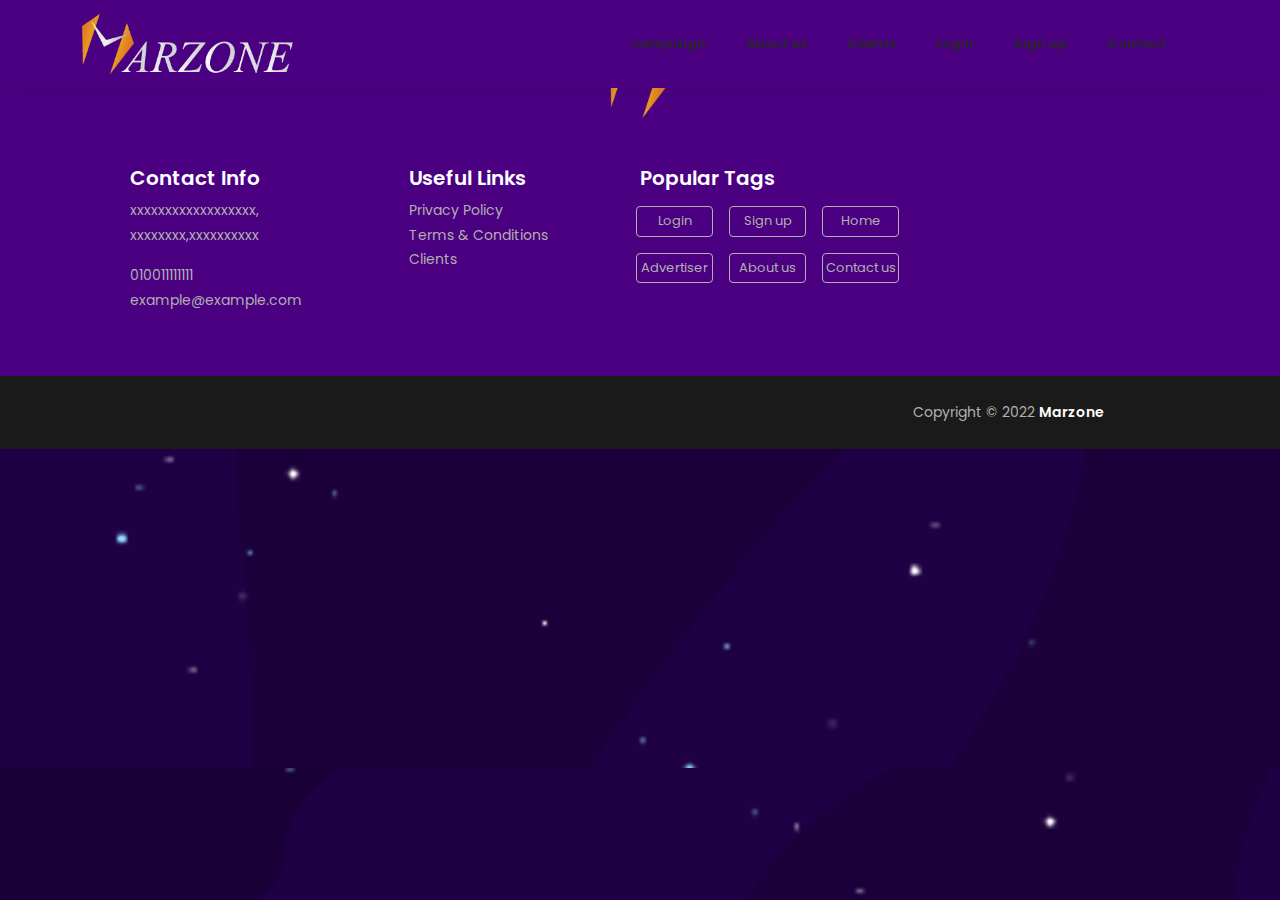
==== Marzone/index.html @ b50b6da3 "Mar" ====
<!DOCTYPE html>
<html lang="en">
<head>
    <link rel="stylesheet" href="css/bootstrap.min.css">
    <link rel="stylesheet" href="css/all.min.css">
    <link rel="stylesheet" href="css/bootstrap-icons.css">
    <link rel="stylesheet" href="css/linea-basic/styles.css">
    <link rel="preconnect" href="https://fonts.googleapis.com">
    <link rel="preconnect" href="https://fonts.gstatic.com" crossorigin>
    <link href="https://fonts.googleapis.com/css?family=Poppins:300,400,500,600,600italic,700,700italic"
        rel="stylesheet" type="text/css">
    <link href="https://fonts.googleapis.com/css?family=Open+Sans:300,400,500,600,600italic,700,700italic"
        rel="stylesheet" type="text/css">
    <link rel="stylesheet" href="css/styles.css">
</head>

<body data-bs-spy="scroll" data-bs-target="#navbarNav" data-bs-offset="180">
    <!-- Header -->
    <header id="home">
        <!-- Navbar -->
<body data-bs-spy="scroll" data-bs-target="#navbarNav" data-bs-offset="180">
    <!-- Header -->
    <header id="home">
        <!-- Navbar -->
        <nav class="navbar navbar-expand-md navbar-dark position-fixed w-100 py-3 ">
            <div class="container">
                <a class="navbar-brand" href="#">
                    <img src="images/Logo/Asset 3.png" height="60px" width="auto"> </a> 
                </a>
                <button class="navbar-toggler" type="button" data-bs-toggle="collapse" data-bs-target="#navbarNav"
                    aria-controls="navbarNav" aria-expanded="false" aria-label="Toggle navigation">
                    <span class="navbar-toggler-icon"></span>
                </button>
                <div class="collapse navbar-collapse justify-content-end" id="navbarNav">
                    <ul class="navbar-nav">
                        <li class="nav-item pe-md-2 pe-xl-4">
                            <a class="nav-link text-white" href="#Campaign">campaign</a>
                        </li>
                        <li class="nav-item pe-md-2 pe-xl-4">
                            <a class="nav-link text-white" href="#about_us">About us</a>
                        </li>
                        <li class="nav-item pe-md-2 pe-xl-4">
                            <a class="nav-link text-white" href="#Clients">Clients</a>
                        </li>                     
                   		 <li class="nav-item pe-md-2 pe-xl-4">
                            <a class="nav-link text-white" href="#Login">Login</a>
                        </li>
                        <li class="nav-item pe-md-2 pe-xl-4">
                            <a class="nav-link text-white" href="#Signup">Sign up</a>
                        </li>
                        <li class="nav-item pe-md-2 pe-xl-4">
                            <a class="nav-link text-white" href="#contact">Contact</a>
                        </li>
                        <!--<li class="nav-item pe-md-2 pe-xl-4 nav-icon-con d-none d-lg-flex">
                            <a class="nav-link text-white" href="#"><i class="fab fa-twitter nav-icon"></i></a>
                        </li>
                        <li class="nav-item pe-md-2 pe-xl-4 nav-icon-con d-none d-lg-flex">
                            <a class="nav-link text-white" href="#"><i class="fab fa-facebook-f nav-icon"></i></a>
                        </li>
                        <li class="nav-item pe-md-2 pe-xl-4 nav-icon-con d-none d-lg-flex">
                            <a class="nav-link text-white" href="#"><i class="fab fa-instagram nav-icon"></i></a>
                        </li>-->
                    </ul>
                </div>
            </div>
        </nav>

		<script src= "main.js"></script>

</body>

<footer class="footer">

	<div class="container footer__container"> 
	
	

	
<!-- Footer -->
    <footer class="pt-5">
        <div class="container">
            <img src="images/Logo/Asset 4.png" height ="70px"
            width = "60px" class="d-block m-auto">
            <div class="row mt-5">
                <div class="col-md-6 col-lg-3 px-5">
                    <h4 class="footer-title text-white">Contact Info</h4>
                    <p class="info">xxxxxxxxxxxxxxxxxx,<br>xxxxxxxx,xxxxxxxxxx</p>
                    <p class="info">010011111111 example@example.com</p>
                </div>
                <div class="col-md-6 col-lg-3 px-5">
                    <h4 class="footer-title text-white">Useful Links</h4>
                    <ul class="list-unstyled">
                       
                        <li class="info link">Privacy Policy</li>
                        <li class="info link">Terms & Conditions</li>
                       
                        <li class="info link">Clients</li>
                    </ul>
                </div>
                <div class="col-md-6 col-lg-3 px-5 px-lg-0">
                    <h4 class="footer-title text-white">Popular Tags</h4>
                    <div class="row mt-3 pe-lg-4">
                        <div class="col-4 col-md-6 col-lg-4 px-2 mb-3">
                            <div class="tag rounded">Login</div>
                        </div>
                        <div class="col-4 col-md-6 col-lg-4 px-2 mb-3">
                            <div class="tag rounded">Sign up</div>
                        </div>
                        <div class="col-4 col-md-6 col-lg-4 px-2 mb-3">
                            <div class="tag rounded">Home</div>
                        </div>
                        <div class="col-4 col-md-6 col-lg-4 px-2 mb-3">
                            <div class="tag rounded">Advertiser</div>
                        </div>
                        <div class="col-4 col-md-6 col-lg-4 px-2 mb-3">
                            <div class="tag rounded">About us</div>
                        </div>
                        <div class="col-4 col-md-6 col-lg-4 px-2 mb-3">
                            <div class="tag rounded">Contact us</div>
                        </div>
                     
                        </div>
                      
                    </div>
                </div>
            </div>
        </div>
        <div class="footer-end mt-5">
            <div class="container py-4">
                <div class="row px-5">
                    <div class="col-md-8 col-lg-9">
                        <div class="socials text-white">
                            <i class="footer-icon me-3 fab fa-twitter"></i>
                            <i class="footer-icon me-3 fab fa-facebook-f"></i>
                            <i class="footer-icon me-3 fab fa-instagram"></i>
                            <i class="footer-icon me-3 fab fa-dribbble"></i>
                            <i class="footer-icon me-3 fab fa-pinterest"></i>
                        </div>
                    </div>
                    <div class="col-md-4 col-lg-3">
                        <p class="copyrights mb-0">Copyright © 2022 <span class="Marzone">Marzone</span></p>
                    </div>
                </div>
            </div>
        </div>
    </footer>
    <script src="js/bootstrap.bundle.min.js"></script>
</body>

</html>


</html>
---- Marzone/css/linea-basic/styles.css ----
@charset "UTF-8";

@font-face {
  font-family: "linea-basic-10";
  src:url("fonts/linea-basic-10.eot");
  src:url("fonts/linea-basic-10.eot?#iefix") format("embedded-opentype"),
    url("fonts/linea-basic-10.woff") format("woff"),
    url("fonts/linea-basic-10.ttf") format("truetype"),
    url("fonts/linea-basic-10.svg#linea-basic-10") format("svg");
  font-weight: normal;
  font-style: normal;

}

[data-icon]:before {
  font-family: "linea-basic-10" !important;
  content: attr(data-icon);
  font-style: normal !important;
  font-weight: normal !important;
  font-variant: normal !important;
  text-transform: none !important;
  speak: none;
  line-height: 1;
  -webkit-font-smoothing: antialiased;
  -moz-osx-font-smoothing: grayscale;
}

[class^="icon-"]:before,
[class*=" icon-"]:before {
  font-family: "linea-basic-10" !important;
  font-style: normal !important;
  font-weight: normal !important;
  font-variant: normal !important;
  text-transform: none !important;
  speak: none;
  line-height: 1;
  -webkit-font-smoothing: antialiased;
  -moz-osx-font-smoothing: grayscale;
}

.icon-basic-accelerator:before {
  content: "a";
}
.icon-basic-alarm:before {
  content: "b";
}
.icon-basic-anchor:before {
  content: "c";
}
.icon-basic-anticlockwise:before {
  content: "d";
}
.icon-basic-archive:before {
  content: "e";
}
.icon-basic-archive-full:before {
  content: "f";
}
.icon-basic-ban:before {
  content: "g";
}
.icon-basic-battery-charge:before {
  content: "h";
}
.icon-basic-battery-empty:before {
  content: "i";
}
.icon-basic-battery-full:before {
  content: "j";
}
.icon-basic-battery-half:before {
  content: "k";
}
.icon-basic-bolt:before {
  content: "l";
}
.icon-basic-book:before {
  content: "m";
}
.icon-basic-book-pen:before {
  content: "n";
}
.icon-basic-book-pencil:before {
  content: "o";
}
.icon-basic-bookmark:before {
  content: "p";
}
.icon-basic-calculator:before {
  content: "q";
}
.icon-basic-calendar:before {
  content: "r";
}
.icon-basic-cards-diamonds:before {
  content: "s";
}
.icon-basic-cards-hearts:before {
  content: "t";
}
.icon-basic-case:before {
  content: "u";
}
.icon-basic-chronometer:before {
  content: "v";
}
.icon-basic-clessidre:before {
  content: "w";
}
.icon-basic-clock:before {
  content: "x";
}
.icon-basic-clockwise:before {
  content: "y";
}
.icon-basic-cloud:before {
  content: "z";
}
.icon-basic-clubs:before {
  content: "A";
}
.icon-basic-compass:before {
  content: "B";
}
.icon-basic-cup:before {
  content: "C";
}
.icon-basic-diamonds:before {
  content: "D";
}
.icon-basic-display:before {
  content: "E";
}
.icon-basic-download:before {
  content: "F";
}
.icon-basic-exclamation:before {
  content: "G";
}
.icon-basic-eye:before {
  content: "H";
}
.icon-basic-eye-closed:before {
  content: "I";
}
.icon-basic-female:before {
  content: "J";
}
.icon-basic-flag1:before {
  content: "K";
}
.icon-basic-flag2:before {
  content: "L";
}
.icon-basic-floppydisk:before {
  content: "M";
}
.icon-basic-folder:before {
  content: "N";
}
.icon-basic-folder-multiple:before {
  content: "O";
}
.icon-basic-gear:before {
  content: "P";
}
.icon-basic-geolocalize-01:before {
  content: "Q";
}
.icon-basic-geolocalize-05:before {
  content: "R";
}
.icon-basic-globe:before {
  content: "S";
}
.icon-basic-gunsight:before {
  content: "T";
}
.icon-basic-hammer:before {
  content: "U";
}
.icon-basic-headset:before {
  content: "V";
}
.icon-basic-heart:before {
  content: "W";
}
.icon-basic-heart-broken:before {
  content: "X";
}
.icon-basic-helm:before {
  content: "Y";
}
.icon-basic-home:before {
  content: "Z";
}
.icon-basic-info:before {
  content: "0";
}
.icon-basic-ipod:before {
  content: "1";
}
.icon-basic-joypad:before {
  content: "2";
}
.icon-basic-key:before {
  content: "3";
}
.icon-basic-keyboard:before {
  content: "4";
}
.icon-basic-laptop:before {
  content: "5";
}
.icon-basic-life-buoy:before {
  content: "6";
}
.icon-basic-lightbulb:before {
  content: "7";
}
.icon-basic-link:before {
  content: "8";
}
.icon-basic-lock:before {
  content: "9";
}
.icon-basic-lock-open:before {
  content: "!";
}
.icon-basic-magic-mouse:before {
  content: "\"";
}
.icon-basic-magnifier:before {
  content: "#";
}
.icon-basic-magnifier-minus:before {
  content: "$";
}
.icon-basic-magnifier-plus:before {
  content: "%";
}
.icon-basic-mail:before {
  content: "&";
}
.icon-basic-mail-multiple:before {
  content: "'";
}
.icon-basic-mail-open:before {
  content: "(";
}
.icon-basic-mail-open-text:before {
  content: ")";
}
.icon-basic-male:before {
  content: "*";
}
.icon-basic-map:before {
  content: "+";
}
.icon-basic-message:before {
  content: ",";
}
.icon-basic-message-multiple:before {
  content: "-";
}
.icon-basic-message-txt:before {
  content: ".";
}
.icon-basic-mixer2:before {
  content: "/";
}
.icon-basic-mouse:before {
  content: ":";
}
.icon-basic-notebook:before {
  content: ";";
}
.icon-basic-notebook-pen:before {
  content: "<";
}
.icon-basic-notebook-pencil:before {
  content: "=";
}
.icon-basic-paperplane:before {
  content: ">";
}
.icon-basic-pencil-ruler:before {
  content: "?";
}
.icon-basic-pencil-ruler-pen:before {
  content: "@";
}
.icon-basic-photo:before {
  content: "[";
}
.icon-basic-picture:before {
  content: "]";
}
.icon-basic-picture-multiple:before {
  content: "^";
}
.icon-basic-pin1:before {
  content: "_";
}
.icon-basic-pin2:before {
  content: "`";
}
.icon-basic-postcard:before {
  content: "{";
}
.icon-basic-postcard-multiple:before {
  content: "|";
}
.icon-basic-printer:before {
  content: "}";
}
.icon-basic-question:before {
  content: "~";
}
.icon-basic-rss:before {
  content: "\\";
}
.icon-basic-server:before {
  content: "\e000";
}
.icon-basic-server2:before {
  content: "\e001";
}
.icon-basic-server-cloud:before {
  content: "\e002";
}
.icon-basic-server-download:before {
  content: "\e003";
}
.icon-basic-server-upload:before {
  content: "\e004";
}
.icon-basic-settings:before {
  content: "\e005";
}
.icon-basic-share:before {
  content: "\e006";
}
.icon-basic-sheet:before {
  content: "\e007";
}
.icon-basic-sheet-multiple:before {
  content: "\e008";
}
.icon-basic-sheet-pen:before {
  content: "\e009";
}
.icon-basic-sheet-pencil:before {
  content: "\e00a";
}
.icon-basic-sheet-txt:before {
  content: "\e00b";
}
.icon-basic-signs:before {
  content: "\e00c";
}
.icon-basic-smartphone:before {
  content: "\e00d";
}
.icon-basic-spades:before {
  content: "\e00e";
}
.icon-basic-spread:before {
  content: "\e00f";
}
.icon-basic-spread-bookmark:before {
  content: "\e010";
}
.icon-basic-spread-text:before {
  content: "\e011";
}
.icon-basic-spread-text-bookmark:before {
  content: "\e012";
}
.icon-basic-star:before {
  content: "\e013";
}
.icon-basic-tablet:before {
  content: "\e014";
}
.icon-basic-target:before {
  content: "\e015";
}
.icon-basic-todo:before {
  content: "\e016";
}
.icon-basic-todo-pen:before {
  content: "\e017";
}
.icon-basic-todo-pencil:before {
  content: "\e018";
}
.icon-basic-todo-txt:before {
  content: "\e019";
}
.icon-basic-todolist-pen:before {
  content: "\e01a";
}
.icon-basic-todolist-pencil:before {
  content: "\e01b";
}
.icon-basic-trashcan:before {
  content: "\e01c";
}
.icon-basic-trashcan-full:before {
  content: "\e01d";
}
.icon-basic-trashcan-refresh:before {
  content: "\e01e";
}
.icon-basic-trashcan-remove:before {
  content: "\e01f";
}
.icon-basic-upload:before {
  content: "\e020";
}
.icon-basic-usb:before {
  content: "\e021";
}
.icon-basic-video:before {
  content: "\e022";
}
.icon-basic-watch:before {
  content: "\e023";
}
.icon-basic-webpage:before {
  content: "\e024";
}
.icon-basic-webpage-img-txt:before {
  content: "\e025";
}
.icon-basic-webpage-multiple:before {
  content: "\e026";
}
.icon-basic-webpage-txt:before {
  content: "\e027";
}
.icon-basic-world:before {
  content: "\e028";
}
---- Marzone/css/styles.css ----
body {
    font-family: "Open Sans", sans-serif;
    font-size: 14px;
    line-height: 1.75em;
    position: relative;
background-image: url(../images/Background/bg1.png);
}


header {
    height: 100vh;
}
nav {
    background:     #4B0082;
    height: 5.5rem;
    z-index: 1;
    box-shadow: 5px 5px 15px 0 rgb(31 31 31 / 7%);
}
.nav-link {
    font-family: 'Poppins', sans-serif;
    font-size: 13px;
    font-weight: 600;
    letter-spacing: 0.5;
    transition: color 0.3s;
    color: #282828 !important;
}
.nav-link:hover {
    color: #DDA0DD !important;
}
.nav-link.active {
    color: #f25454 !important;
}
.nav-icon-con {
    display: flex;
    align-items: center;
}
.nav-icon {
    color: #282828;
    transition: color 0.5s;
}
.nav-icon-con:hover .nav-icon {
    color: #f25454;
}

.carousel-control {
    background: transparent;
    border-width: 1px 1px 1px 0px;
    border-color: #f0ebe2;
    border-style: solid;
    width: 50px;
    height: 50px;
    position: relative;
}
.header-control {
    position: absolute;
    top: 50%;
    left: 50%;
    transform: translate(-50%, -50%);
    color: #fff;
    transition: color 0.5s;
    font-size: 20px;
}
.button-hover {
    height: 100%;
    width: 0px;
    position: absolute;
    top: 0px;
    left: 0px;
    background-color: #fff;
    transition: width 0.5s;
}
/*.carousel-control:hover .button-hover{
    width: 100%;
}
.carousel-control:hover .header-control {
    color: #f25454;
}
.rounded-top-end {
    border-top-right-radius: 3px;
}
.rounded-bottom-end {
    border-bottom-right-radius: 3px;
}
.home-text {
    font-size: 70px;
    line-height: 1;
    font-family: 'Poppins', sans-serif;
    font-weight: 700;
}
.home-container {
    left: 100%;
}
.carousel-item div {
    visibility: hidden;
}
.carousel-item.active div{
    animation: moveTitle 0.8s;
    animation-fill-mode: forwards;
}


/*====================Footer======================*/

footer {
 
    background-size: contain;
    background-color:  #4B0082;
    background-position: center;
}
.footer-title {
    font-size: 20px;
    font-weight: 600;
    font-family: 'Poppins', sans-serif;
}
.info {
    color: #b0b0b0;
    font-family: 'Poppins', sans-serif;
    transition: all 0.5s;
}
.link:hover {
    color: #DDA0DD;
    cursor: pointer;
}
.tag {
    color: white;
    border: 1px solid #b0b0b0;
    text-align: center;
    padding: 2px;
    color: #b0b0b0;
    font-family: 'Poppins', sans-serif;
    font-size: 13px;
    transition: all 0.5s;
}
.tag:hover {
    border-color: #DDA0DD;
    color: #DDA0DD;
    cursor: pointer;
}
.footer-end {
    background-color: #1a1a1a;
}
.footer-icon {
    font-size: 16px;
    transition: color 0.5s;
}
.footer-icon:hover {
    color: #DDA0DD;
}
.copyrights {
    font-family: 'Poppins', sans-serif;
    color: #b0b0b0;
}
.Marzone {
    font-weight: 600;
    font-family: 'Poppins', sans-serif;
    color: #fff;
}

@media (max-width: 768px) { 
    .text-center-small {
        text-align: center;
    }
    .review-indicators {
        margin: 0 !important;
    }
    .socials, .copyrights {
        text-align: center;
    }
    .home-text {
        font-size: 36px;
    }
}
@media (max-width: 992px) {
    .review-image {
        width: 70px !important;
        height: 70px !important;
    }
}

 @media (min-width: 768px) and (max-width: 992px) {
    .review-indicators {
        margin-left: 10% !important;
        margin-right: 10% !important;
    }
 }
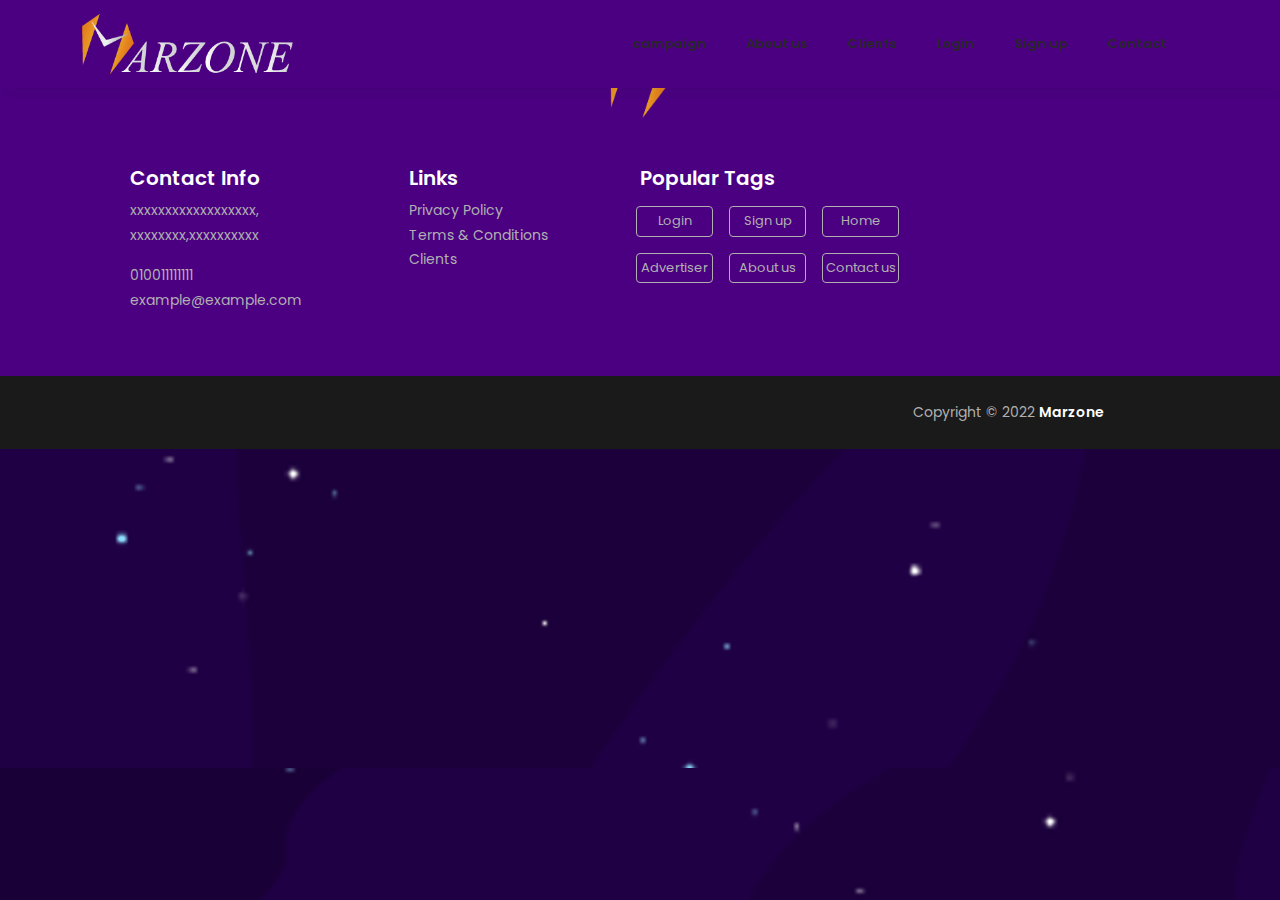
==== commit e0ca670a: "marzone" ====
--- a/Marzone/index.html
+++ b/Marzone/index.html
@@ -88,7 +88,7 @@
                     <p class="info">010011111111 example@example.com</p>
                 </div>
                 <div class="col-md-6 col-lg-3 px-5">
-                    <h4 class="footer-title text-white">Useful Links</h4>
+                    <h4 class="footer-title text-white">Links</h4>
                     <ul class="list-unstyled">
                        
                         <li class="info link">Privacy Policy</li>
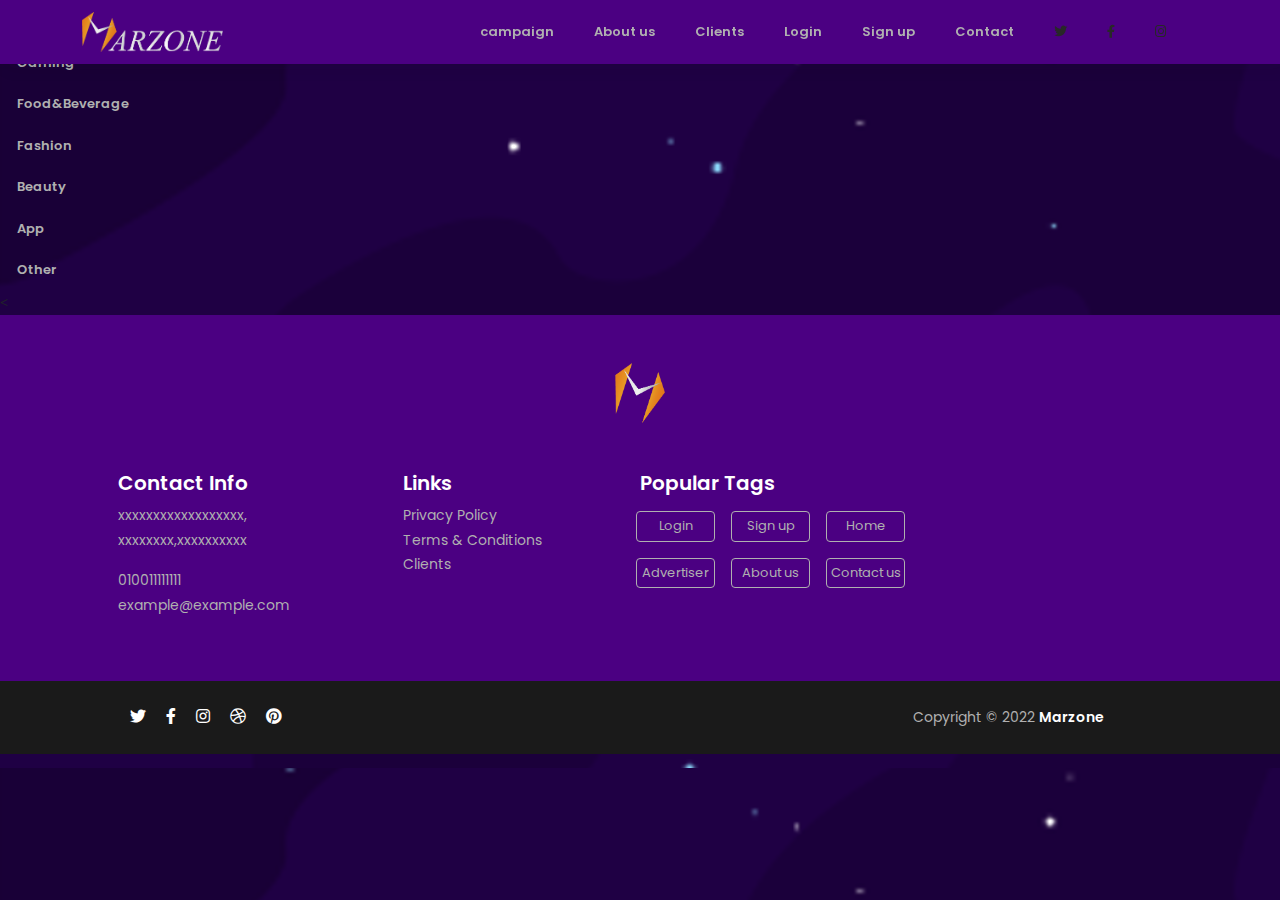
==== commit 63e8800b: "marzone" ====
--- a/Marzone/index.html
+++ b/Marzone/index.html
@@ -4,7 +4,7 @@
     <link rel="stylesheet" href="css/bootstrap.min.css">
     <link rel="stylesheet" href="css/all.min.css">
     <link rel="stylesheet" href="css/bootstrap-icons.css">
-    <link rel="stylesheet" href="css/linea-basic/styles.css">
+    <link rel="stylesheet" href="css/linea-basic/styless.css">
     <link rel="preconnect" href="https://fonts.googleapis.com">
     <link rel="preconnect" href="https://fonts.gstatic.com" crossorigin>
     <link href="https://fonts.googleapis.com/css?family=Poppins:300,400,500,600,600italic,700,700italic"
@@ -25,7 +25,7 @@
         <nav class="navbar navbar-expand-md navbar-dark position-fixed w-100 py-3 ">
             <div class="container">
                 <a class="navbar-brand" href="#">
-                    <img src="images/Logo/Asset 3.png" height="60px" width="auto"> </a> 
+                    <img src="images/Logo/Asset 3.png" height="40px" width="auto"> </a> 
                 </a>
                 <button class="navbar-toggler" type="button" data-bs-toggle="collapse" data-bs-target="#navbarNav"
                     aria-controls="navbarNav" aria-expanded="false" aria-label="Toggle navigation">
@@ -51,7 +51,7 @@
                         <li class="nav-item pe-md-2 pe-xl-4">
                             <a class="nav-link text-white" href="#contact">Contact</a>
                         </li>
-                        <!--<li class="nav-item pe-md-2 pe-xl-4 nav-icon-con d-none d-lg-flex">
+                        <li class="nav-item pe-md-2 pe-xl-4 nav-icon-con d-none d-lg-flex">
                             <a class="nav-link text-white" href="#"><i class="fab fa-twitter nav-icon"></i></a>
                         </li>
                         <li class="nav-item pe-md-2 pe-xl-4 nav-icon-con d-none d-lg-flex">
@@ -59,28 +59,89 @@
                         </li>
                         <li class="nav-item pe-md-2 pe-xl-4 nav-icon-con d-none d-lg-flex">
                             <a class="nav-link text-white" href="#"><i class="fab fa-instagram nav-icon"></i></a>
-                        </li>-->
+                        </li>
                     </ul>
                 </div>
             </div>
         </nav>
-
-		<script src= "main.js"></script>
-
-</body>
-
-<footer class="footer">
-
-	<div class="container footer__container"> 
-	
-	
-
+ 
+<!-----------MenuBar-------------->
+
+            <div class="row-mb-3">
+                <div class="col-md-6">
+            
+            <div class="tabs-x tabs-left">
+                <ul id="myTab" class="nav nav-tabs" role="tablist">
+                    <li class="nav-item">
+                        <a class="nav-link active" href="#All" role="tab" data-toggle="tab">
+                            <i class=""></i> All
+                        </a>
+                    </li>
+                    <li class="nav-item">
+                        <a class="nav-link" href="#Gaming" role="tab" data-toggle="tab">
+                            <i class=""></i> Gaming
+                        </a>
+                    </li>
+                     <li class="nav-item">
+                        <a class="nav-link" href="#Food&Beverage" role="tab" data-toggle="tab">
+                            <i class=""></i> Food&Beverage
+                        </a>
+                    </li> <li class="nav-item">
+                        <a class="nav-link" href="#Fashion" role="tab" data-toggle="tab">
+                            <i class=""></i> Fashion
+                        </a>
+                    </li> <li class="nav-item">
+                        <a class="nav-link" href="#Beauty" role="tab" data-toggle="tab">
+                            <i class=""></i> Beauty
+                        </a>
+                    </li> <li class="nav-item">
+                        <a class="nav-link" href="#App" role="tab" data-toggle="tab">
+                            <i class=""></i> App
+                        </a>
+                    </li> <li class="nav-item">
+                        <a class="nav-link" href="#Other" role="tab" data-toggle="tab">
+                            <i class=""></i> Other
+                        </a>
+                    </li>
+                </ul>
+                <div id="myTabContent" class="tab-content">
+                    <div class="tab-pane fade show active" id="All" role="tabpanel" aria-labelledby="All-tab">
+                        <p></p>
+                    </div>
+                    
+                    <div class="tab-pane fade" id="Gaming" role="tabpanel" aria-labelledby="Gaming-tab">
+                        <p></p>
+                    </div><div class="tab-pane fade" id="Food&Beverage" role="tabpanel" aria-labelledby="Food&Beverage-tab">
+                        <p></p>
+                    </div><div class="tab-pane fade" id="Fashion" role="tabpanel" aria-labelledby="Fashion-tab">
+                        <p></p>
+                    </div><div class="tab-pane fade" id="Beauty" role="tabpanel" aria-labelledby="Beauty-tab">
+                        <p></p>
+                    </div><div class="tab-pane fade" id="App" role="tabpanel" aria-labelledby="App-tab">
+                        <p></p>
+                    </div>
+                    <div class="tab-pane fade" id="Other" role="tabpanel" aria-labelledby="Other-tab">
+                        <p></p>
+                    </div>
+                </div>
+            </div>
+            <!-- /tabs-left -->
+        </div>
+        <!-- /col-md-6 -->
+        
+                    </div>
+                </div>
+           
+<script src="../js/bootstrap-tabs-x.min.js" type="text/javascript"></script>
+ <
+     </nav>
+        </body>
 	
 <!-- Footer -->
     <footer class="pt-5">
         <div class="container">
-            <img src="images/Logo/Asset 4.png" height ="70px"
-            width = "60px" class="d-block m-auto">
+            <img src="images/Logo/Asset 4.png" height ="60px"
+            width = "50px" class="d-block m-auto">
             <div class="row mt-5">
                 <div class="col-md-6 col-lg-3 px-5">
                     <h4 class="footer-title text-white">Contact Info</h4>
--- a/Marzone/css/linea-basic/styless.css
+++ b/Marzone/css/linea-basic/styless.css
@@ -0,0 +1,445 @@
+@charset "UTF-8";
+
+@font-face {
+  font-family: "linea-basic-10";
+  src:url("fonts/linea-basic-10.eot");
+  src:url("fonts/linea-basic-10.eot?#iefix") format("embedded-opentype"),
+    url("fonts/linea-basic-10.woff") format("woff"),
+    url("fonts/linea-basic-10.ttf") format("truetype"),
+    url("fonts/linea-basic-10.svg#linea-basic-10") format("svg");
+  font-weight: normal;
+  font-style: normal;
+
+}
+
+[data-icon]:before {
+  font-family: "linea-basic-10" !important;
+  content: attr(data-icon);
+  font-style: normal !important;
+  font-weight: normal !important;
+  font-variant: normal !important;
+  text-transform: none !important;
+  speak: none;
+  line-height: 1;
+  -webkit-font-smoothing: antialiased;
+  -moz-osx-font-smoothing: grayscale;
+}
+
+[class^="icon-"]:before,
+[class*=" icon-"]:before {
+  font-family: "linea-basic-10" !important;
+  font-style: normal !important;
+  font-weight: normal !important;
+  font-variant: normal !important;
+  text-transform: none !important;
+  speak: none;
+  line-height: 1;
+  -webkit-font-smoothing: antialiased;
+  -moz-osx-font-smoothing: grayscale;
+}
+
+.icon-basic-accelerator:before {
+  content: "a";
+}
+.icon-basic-alarm:before {
+  content: "b";
+}
+.icon-basic-anchor:before {
+  content: "c";
+}
+.icon-basic-anticlockwise:before {
+  content: "d";
+}
+.icon-basic-archive:before {
+  content: "e";
+}
+.icon-basic-archive-full:before {
+  content: "f";
+}
+.icon-basic-ban:before {
+  content: "g";
+}
+.icon-basic-battery-charge:before {
+  content: "h";
+}
+.icon-basic-battery-empty:before {
+  content: "i";
+}
+.icon-basic-battery-full:before {
+  content: "j";
+}
+.icon-basic-battery-half:before {
+  content: "k";
+}
+.icon-basic-bolt:before {
+  content: "l";
+}
+.icon-basic-book:before {
+  content: "m";
+}
+.icon-basic-book-pen:before {
+  content: "n";
+}
+.icon-basic-book-pencil:before {
+  content: "o";
+}
+.icon-basic-bookmark:before {
+  content: "p";
+}
+.icon-basic-calculator:before {
+  content: "q";
+}
+.icon-basic-calendar:before {
+  content: "r";
+}
+.icon-basic-cards-diamonds:before {
+  content: "s";
+}
+.icon-basic-cards-hearts:before {
+  content: "t";
+}
+.icon-basic-case:before {
+  content: "u";
+}
+.icon-basic-chronometer:before {
+  content: "v";
+}
+.icon-basic-clessidre:before {
+  content: "w";
+}
+.icon-basic-clock:before {
+  content: "x";
+}
+.icon-basic-clockwise:before {
+  content: "y";
+}
+.icon-basic-cloud:before {
+  content: "z";
+}
+.icon-basic-clubs:before {
+  content: "A";
+}
+.icon-basic-compass:before {
+  content: "B";
+}
+.icon-basic-cup:before {
+  content: "C";
+}
+.icon-basic-diamonds:before {
+  content: "D";
+}
+.icon-basic-display:before {
+  content: "E";
+}
+.icon-basic-download:before {
+  content: "F";
+}
+.icon-basic-exclamation:before {
+  content: "G";
+}
+.icon-basic-eye:before {
+  content: "H";
+}
+.icon-basic-eye-closed:before {
+  content: "I";
+}
+.icon-basic-female:before {
+  content: "J";
+}
+.icon-basic-flag1:before {
+  content: "K";
+}
+.icon-basic-flag2:before {
+  content: "L";
+}
+.icon-basic-floppydisk:before {
+  content: "M";
+}
+.icon-basic-folder:before {
+  content: "N";
+}
+.icon-basic-folder-multiple:before {
+  content: "O";
+}
+.icon-basic-gear:before {
+  content: "P";
+}
+.icon-basic-geolocalize-01:before {
+  content: "Q";
+}
+.icon-basic-geolocalize-05:before {
+  content: "R";
+}
+.icon-basic-globe:before {
+  content: "S";
+}
+.icon-basic-gunsight:before {
+  content: "T";
+}
+.icon-basic-hammer:before {
+  content: "U";
+}
+.icon-basic-headset:before {
+  content: "V";
+}
+.icon-basic-heart:before {
+  content: "W";
+}
+.icon-basic-heart-broken:before {
+  content: "X";
+}
+.icon-basic-helm:before {
+  content: "Y";
+}
+.icon-basic-home:before {
+  content: "Z";
+}
+.icon-basic-info:before {
+  content: "0";
+}
+.icon-basic-ipod:before {
+  content: "1";
+}
+.icon-basic-joypad:before {
+  content: "2";
+}
+.icon-basic-key:before {
+  content: "3";
+}
+.icon-basic-keyboard:before {
+  content: "4";
+}
+.icon-basic-laptop:before {
+  content: "5";
+}
+.icon-basic-life-buoy:before {
+  content: "6";
+}
+.icon-basic-lightbulb:before {
+  content: "7";
+}
+.icon-basic-link:before {
+  content: "8";
+}
+.icon-basic-lock:before {
+  content: "9";
+}
+.icon-basic-lock-open:before {
+  content: "!";
+}
+.icon-basic-magic-mouse:before {
+  content: "\"";
+}
+.icon-basic-magnifier:before {
+  content: "#";
+}
+.icon-basic-magnifier-minus:before {
+  content: "$";
+}
+.icon-basic-magnifier-plus:before {
+  content: "%";
+}
+.icon-basic-mail:before {
+  content: "&";
+}
+.icon-basic-mail-multiple:before {
+  content: "'";
+}
+.icon-basic-mail-open:before {
+  content: "(";
+}
+.icon-basic-mail-open-text:before {
+  content: ")";
+}
+.icon-basic-male:before {
+  content: "*";
+}
+.icon-basic-map:before {
+  content: "+";
+}
+.icon-basic-message:before {
+  content: ",";
+}
+.icon-basic-message-multiple:before {
+  content: "-";
+}
+.icon-basic-message-txt:before {
+  content: ".";
+}
+.icon-basic-mixer2:before {
+  content: "/";
+}
+.icon-basic-mouse:before {
+  content: ":";
+}
+.icon-basic-notebook:before {
+  content: ";";
+}
+.icon-basic-notebook-pen:before {
+  content: "<";
+}
+.icon-basic-notebook-pencil:before {
+  content: "=";
+}
+.icon-basic-paperplane:before {
+  content: ">";
+}
+.icon-basic-pencil-ruler:before {
+  content: "?";
+}
+.icon-basic-pencil-ruler-pen:before {
+  content: "@";
+}
+.icon-basic-photo:before {
+  content: "[";
+}
+.icon-basic-picture:before {
+  content: "]";
+}
+.icon-basic-picture-multiple:before {
+  content: "^";
+}
+.icon-basic-pin1:before {
+  content: "_";
+}
+.icon-basic-pin2:before {
+  content: "`";
+}
+.icon-basic-postcard:before {
+  content: "{";
+}
+.icon-basic-postcard-multiple:before {
+  content: "|";
+}
+.icon-basic-printer:before {
+  content: "}";
+}
+.icon-basic-question:before {
+  content: "~";
+}
+.icon-basic-rss:before {
+  content: "\\";
+}
+.icon-basic-server:before {
+  content: "\e000";
+}
+.icon-basic-server2:before {
+  content: "\e001";
+}
+.icon-basic-server-cloud:before {
+  content: "\e002";
+}
+.icon-basic-server-download:before {
+  content: "\e003";
+}
+.icon-basic-server-upload:before {
+  content: "\e004";
+}
+.icon-basic-settings:before {
+  content: "\e005";
+}
+.icon-basic-share:before {
+  content: "\e006";
+}
+.icon-basic-sheet:before {
+  content: "\e007";
+}
+.icon-basic-sheet-multiple:before {
+  content: "\e008";
+}
+.icon-basic-sheet-pen:before {
+  content: "\e009";
+}
+.icon-basic-sheet-pencil:before {
+  content: "\e00a";
+}
+.icon-basic-sheet-txt:before {
+  content: "\e00b";
+}
+.icon-basic-signs:before {
+  content: "\e00c";
+}
+.icon-basic-smartphone:before {
+  content: "\e00d";
+}
+.icon-basic-spades:before {
+  content: "\e00e";
+}
+.icon-basic-spread:before {
+  content: "\e00f";
+}
+.icon-basic-spread-bookmark:before {
+  content: "\e010";
+}
+.icon-basic-spread-text:before {
+  content: "\e011";
+}
+.icon-basic-spread-text-bookmark:before {
+  content: "\e012";
+}
+.icon-basic-star:before {
+  content: "\e013";
+}
+.icon-basic-tablet:before {
+  content: "\e014";
+}
+.icon-basic-target:before {
+  content: "\e015";
+}
+.icon-basic-todo:before {
+  content: "\e016";
+}
+.icon-basic-todo-pen:before {
+  content: "\e017";
+}
+.icon-basic-todo-pencil:before {
+  content: "\e018";
+}
+.icon-basic-todo-txt:before {
+  content: "\e019";
+}
+.icon-basic-todolist-pen:before {
+  content: "\e01a";
+}
+.icon-basic-todolist-pencil:before {
+  content: "\e01b";
+}
+.icon-basic-trashcan:before {
+  content: "\e01c";
+}
+.icon-basic-trashcan-full:before {
+  content: "\e01d";
+}
+.icon-basic-trashcan-refresh:before {
+  content: "\e01e";
+}
+.icon-basic-trashcan-remove:before {
+  content: "\e01f";
+}
+.icon-basic-upload:before {
+  content: "\e020";
+}
+.icon-basic-usb:before {
+  content: "\e021";
+}
+.icon-basic-video:before {
+  content: "\e022";
+}
+.icon-basic-watch:before {
+  content: "\e023";
+}
+.icon-basic-webpage:before {
+  content: "\e024";
+}
+.icon-basic-webpage-img-txt:before {
+  content: "\e025";
+}
+.icon-basic-webpage-multiple:before {
+  content: "\e026";
+}
+.icon-basic-webpage-txt:before {
+  content: "\e027";
+}
+.icon-basic-world:before {
+  content: "\e028";
+}
--- a/Marzone/css/styles.css
+++ b/Marzone/css/styles.css
@@ -12,7 +12,7 @@
 }
 nav {
     background:     #4B0082;
-    height: 5.5rem;
+    height: 4rem;
     z-index: 1;
     box-shadow: 5px 5px 15px 0 rgb(31 31 31 / 7%);
 }
@@ -22,7 +22,7 @@
     font-weight: 600;
     letter-spacing: 0.5;
     transition: color 0.3s;
-    color: #282828 !important;
+    color:   #b0b0b0 !important;
 }
 .nav-link:hover {
     color: #DDA0DD !important;
@@ -42,15 +42,7 @@
     color: #f25454;
 }
 
-.carousel-control {
-    background: transparent;
-    border-width: 1px 1px 1px 0px;
-    border-color: #f0ebe2;
-    border-style: solid;
-    width: 50px;
-    height: 50px;
-    position: relative;
-}
+
 .header-control {
     position: absolute;
     top: 50%;
@@ -69,40 +61,28 @@
     background-color: #fff;
     transition: width 0.5s;
 }
-/*.carousel-control:hover .button-hover{
-    width: 100%;
-}
-.carousel-control:hover .header-control {
-    color: #f25454;
-}
-.rounded-top-end {
-    border-top-right-radius: 3px;
-}
-.rounded-bottom-end {
-    border-bottom-right-radius: 3px;
-}
-.home-text {
-    font-size: 70px;
-    line-height: 1;
-    font-family: 'Poppins', sans-serif;
-    font-weight: 700;
-}
-.home-container {
-    left: 100%;
-}
-.carousel-item div {
-    visibility: hidden;
-}
-.carousel-item.active div{
-    animation: moveTitle 0.8s;
-    animation-fill-mode: forwards;
-}
+/*====================MenuBar======================*/
 
+    
+
+.tab-content{padding:.625rem}
+.tabs-x .tab-content>.tab-pane{display:none}
+.tabs-x .tab-content>.active{display:block}
+.tabs-x .nav-link.disabled{pointer-events:auto;cursor:not-allowed}
+.tabs-x .nav-tabs{display:flex}
+.tabs-left {display:flex;align-items:start}
+.tabs-left .nav-tabs {height:100%;margin-left:0;margin-right:0}
+.tabs-left .tab-content,{height:100%;width:100%;border:none}
+.tabs-left .tab-content{margin-left:-.0625rem;border-left:1px solid rgb(221, 160, 221)}
+.tabs-left>.nav-tabs,.tabs-right>.nav-tabs{border-bottom:none;width:9rem}
+.tabs-left>.nav-tabs .nav-item{position:relative;width:100%}
+.tabs-left>.nav-tabs .nav-item>.nav-link{border-radius:.25rem 0 0 .25rem;white-space:nowrap}
+.tabs-left>.nav-tabs .nav-item>.nav-link.active{border-color:rgb(221, 160, 221) #fff rgb(221, 160, 221) rgb(221, 160, 221)}
 
 /*====================Footer======================*/
 
 footer {
- 
+
     background-size: contain;
     background-color:  #4B0082;
     background-position: center;
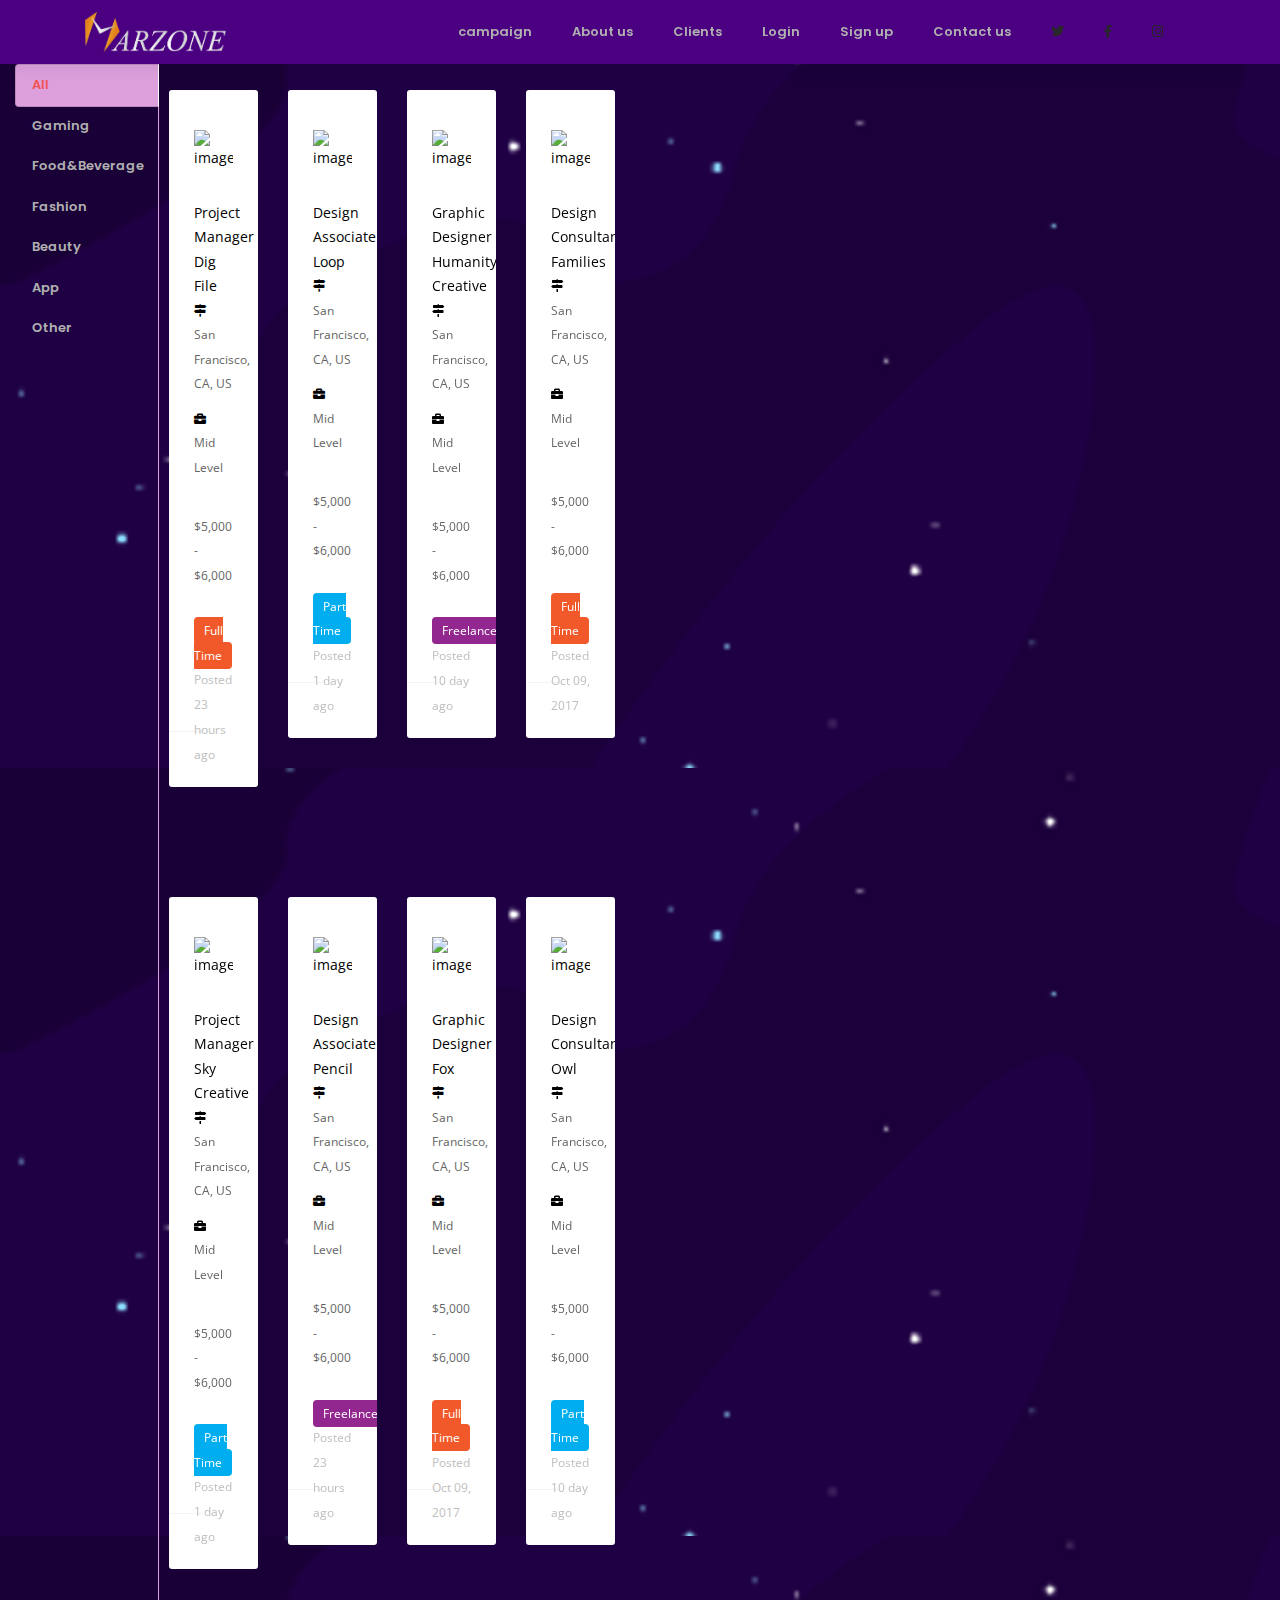
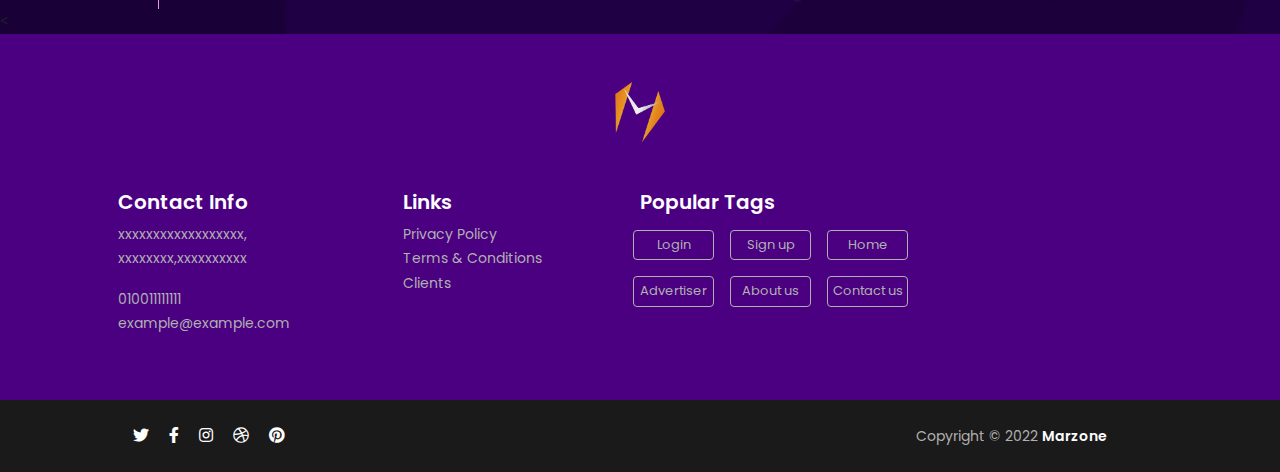
==== commit e3008a36: "marzone" ====
--- a/Marzone/index.html
+++ b/Marzone/index.html
@@ -11,6 +11,11 @@
         rel="stylesheet" type="text/css">
     <link href="https://fonts.googleapis.com/css?family=Open+Sans:300,400,500,600,600italic,700,700italic"
         rel="stylesheet" type="text/css">
+    <link rel="stylesheet" href="https://cdn.jsdelivr.net/npm/bootstrap@4.6.0/dist/css/bootstrap.min.css">
+    <link rel="stylesheet" href="https://use.fontawesome.com/releases/v5.15.4/css/all.css">
+    <link href="../css/bootstrap-tabs-x-bs4.css" media="all" rel="stylesheet" type="text/css"/>
+    <script src="https://code.jquery.com/jquery-3.6.0.min.js" crossorigin="anonymous"></script>
+    <script src="https://cdn.jsdelivr.net/npm/bootstrap@4.6.0/dist/js/bootstrap.bundle.min.js" crossorigin="anonymous"></script>
     <link rel="stylesheet" href="css/styles.css">
 </head>
 
@@ -24,7 +29,7 @@
         <!-- Navbar -->
         <nav class="navbar navbar-expand-md navbar-dark position-fixed w-100 py-3 ">
             <div class="container">
-                <a class="navbar-brand" href="#">
+                <a class="navbar-brand" href="index.html">
                     <img src="images/Logo/Asset 3.png" height="40px" width="auto"> </a> 
                 </a>
                 <button class="navbar-toggler" type="button" data-bs-toggle="collapse" data-bs-target="#navbarNav"
@@ -49,7 +54,7 @@
                             <a class="nav-link text-white" href="#Signup">Sign up</a>
                         </li>
                         <li class="nav-item pe-md-2 pe-xl-4">
-                            <a class="nav-link text-white" href="#contact">Contact</a>
+                            <a class="nav-link text-white" href="#contact">Contact us</a>
                         </li>
                         <li class="nav-item pe-md-2 pe-xl-4 nav-icon-con d-none d-lg-flex">
                             <a class="nav-link text-white" href="#"><i class="fab fa-twitter nav-icon"></i></a>
@@ -74,43 +79,719 @@
                 <ul id="myTab" class="nav nav-tabs" role="tablist">
                     <li class="nav-item">
                         <a class="nav-link active" href="#All" role="tab" data-toggle="tab">
-                            <i class=""></i> All
+                             All
                         </a>
                     </li>
                     <li class="nav-item">
                         <a class="nav-link" href="#Gaming" role="tab" data-toggle="tab">
-                            <i class=""></i> Gaming
+                            Gaming
                         </a>
                     </li>
                      <li class="nav-item">
                         <a class="nav-link" href="#Food&Beverage" role="tab" data-toggle="tab">
-                            <i class=""></i> Food&Beverage
+                             Food&Beverage
                         </a>
                     </li> <li class="nav-item">
                         <a class="nav-link" href="#Fashion" role="tab" data-toggle="tab">
-                            <i class=""></i> Fashion
+                             Fashion
                         </a>
                     </li> <li class="nav-item">
                         <a class="nav-link" href="#Beauty" role="tab" data-toggle="tab">
-                            <i class=""></i> Beauty
+                             Beauty
                         </a>
                     </li> <li class="nav-item">
                         <a class="nav-link" href="#App" role="tab" data-toggle="tab">
-                            <i class=""></i> App
+                             App
                         </a>
                     </li> <li class="nav-item">
                         <a class="nav-link" href="#Other" role="tab" data-toggle="tab">
-                            <i class=""></i> Other
+                             Other
                         </a>
                     </li>
                 </ul>
                 <div id="myTabContent" class="tab-content">
                     <div class="tab-pane fade show active" id="All" role="tabpanel" aria-labelledby="All-tab">
-                        <p></p>
+                        <div class="row">
+                        <div class="col-md-6 col-lg-3">
+                            <div class="job-item">
+                                <div class="item-overlay">
+                                    <div class="job-info">
+                                        <a href="#" class="btn btn-primary">Full Time</a>
+                                        <span class="tr-title">
+                                            <a href="#">Project Manager</a>
+                                            <span><a href="#">Dig File</a></span>
+                                        </span>
+                                        <ul class="tr-list job-meta">
+                                            <li><i class="fa fa-map-signs" aria-hidden="true"></i>San Francisco, CA, US</li>
+                                            <li><i class="fa fa-briefcase" aria-hidden="true"></i>Mid Level</li>
+                                            <li><i class="fa fa-money" aria-hidden="true"></i>$5,000 - $6,000</li>
+                                        </ul>
+                                        <ul class="job-social tr-list">
+                                            <li><a href="#"><i class="fa fa-heart-o" aria-hidden="true"></i></a></li>
+                                            <li><a href="#"><i class="fa fa-expand" aria-hidden="true"></i></a></li>
+                                            <li><a href="#"><i class="fa fa-bookmark-o" aria-hidden="true"></i></a></li>
+                                            <li><a href="#"><i class="fa fa-long-arrow-right" aria-hidden="true"></i></a></li>
+                                        </ul>
+                                    </div>                                      
+                                </div>
+                                <div class="job-info">
+                                    <div class="company-logo">
+                                        <img src="https://via.placeholder.com/300x100/7B68EE/000000" alt="images" class="img-fluid">
+                                    </div>
+                                    <span class="tr-title">
+                                        <a href="#">Project Manager</a>
+                                        <span><a href="#">Dig File</a></span>
+                                    </span>
+                                    <ul class="tr-list job-meta">
+                                        <li><span><i class="fa fa-map-signs" aria-hidden="true"></i></span>San Francisco, CA, US</li>
+                                        <li><span><i class="fa fa-briefcase" aria-hidden="true"></i></span>Mid Level</li>
+                                        <li><span><i class="fa fa-money" aria-hidden="true"></i></span>$5,000 - $6,000</li>
+                                    </ul>
+                                    <div class="time">
+                                        <a href="#"><span>Full Time</span></a>
+                                        <span class="pull-right">Posted 23 hours ago</span>
+                                    </div>                                                                              
+                                </div>
+                            </div>
+                        </div>
+                        <div class="col-md-6 col-lg-3">
+                            <div class="job-item">
+                                <div class="item-overlay">
+                                    <div class="job-info">
+                                        <a href="#" class="btn btn-primary">Part Time</a>
+                                        <span class="tr-title">
+                                            <a href="#">Design Associate</a>
+                                            <span><a href="#">Loop</a></span>
+                                        </span>
+                                        <ul class="tr-list job-meta">
+                                            <li><i class="fa fa-map-signs" aria-hidden="true"></i>San Francisco, CA, US</li>
+                                            <li><i class="fa fa-briefcase" aria-hidden="true"></i>Mid Level</li>
+                                            <li><i class="fa fa-money" aria-hidden="true"></i>$5,000 - $6,000</li>
+                                        </ul>
+                                        <ul class="job-social tr-list">
+                                            <li><a href="#"><i class="fa fa-heart-o" aria-hidden="true"></i></a></li>
+                                            <li><a href="#"><i class="fa fa-expand" aria-hidden="true"></i></a></li>
+                                            <li><a href="#"><i class="fa fa-bookmark-o" aria-hidden="true"></i></a></li>
+                                            <li><a href="#"><i class="fa fa-long-arrow-right" aria-hidden="true"></i></a></li>
+                                        </ul>
+                                    </div>                                      
+                                </div>                              
+                                <div class="job-info">
+                                    <div class="company-logo">
+                                        <img src="https://via.placeholder.com/300x100/F0F8FF/000000" alt="images" class="img-fluid">
+                                    </div>
+                                    <span class="tr-title">
+                                        <a href="#">Design Associate</a>
+                                        <span><a href="#">Loop</a></span>
+                                    </span>
+                                    <ul class="tr-list job-meta">
+                                        <li><span><i class="fa fa-map-signs" aria-hidden="true"></i></span>San Francisco, CA, US</li>
+                                        <li><span><i class="fa fa-briefcase" aria-hidden="true"></i></span>Mid Level</li>
+                                        <li><span><i class="fa fa-money" aria-hidden="true"></i></span>$5,000 - $6,000</li>
+                                    </ul>
+                                    <div class="time">
+                                        <a href="#"><span class="part-time">Part Time</span></a>
+                                        <span class="pull-right">Posted 1 day ago</span>
+                                    </div>          
+                                </div>
+                            </div>
+                        </div>
+                        <div class="col-md-6 col-lg-3">
+                            <div class="job-item">
+                                <div class="item-overlay">
+                                    <div class="job-info">
+                                        <a href="#" class="btn btn-primary">Freelance</a>
+                                        <span class="tr-title">
+                                            <a href="#">Graphic Designer</a>
+                                            <span><a href="#">Humanity Creative</a></span>
+                                        </span>
+                                        <ul class="tr-list job-meta">
+                                            <li><i class="fa fa-map-signs" aria-hidden="true"></i>San Francisco, CA, US</li>
+                                            <li><i class="fa fa-briefcase" aria-hidden="true"></i>Mid Level</li>
+                                            <li><i class="fa fa-money" aria-hidden="true"></i>$5,000 - $6,000</li>
+                                        </ul>
+                                        <ul class="job-social tr-list">
+                                            <li><a href="#"><i class="fa fa-heart-o" aria-hidden="true"></i></a></li>
+                                            <li><a href="#"><i class="fa fa-expand" aria-hidden="true"></i></a></li>
+                                            <li><a href="#"><i class="fa fa-bookmark-o" aria-hidden="true"></i></a></li>
+                                            <li><a href="#"><i class="fa fa-long-arrow-right" aria-hidden="true"></i></a></li>
+                                        </ul>
+                                    </div>                                      
+                                </div>                              
+                                <div class="job-info">
+                                    <div class="company-logo">
+                                        <img src="https://via.placeholder.com/300x100/00FFFF/000000" alt="images" class="img-fluid">
+                                    </div>
+                                    <span class="tr-title">
+                                        <a href="#">Graphic Designer</a>
+                                        <span><a href="#">Humanity Creative</a></span>
+                                    </span>
+                                    <ul class="tr-list job-meta">
+                                        <li><span><i class="fa fa-map-signs" aria-hidden="true"></i></span>San Francisco, CA, US</li>
+                                        <li><span><i class="fa fa-briefcase" aria-hidden="true"></i></span>Mid Level</li>
+                                        <li><span><i class="fa fa-money" aria-hidden="true"></i></span>$5,000 - $6,000</li>
+                                    </ul>
+                                    <div class="time">
+                                        <a href="#"><span class="freelance">Freelance</span></a>
+                                        <span class="pull-right">Posted 10 day ago</span>
+                                    </div>          
+                                </div>
+                            </div>
+                        </div>
+                        <div class="col-md-6 col-lg-3">
+                            <div class="job-item">
+                                <div class="item-overlay">
+                                    <div class="job-info">
+                                        <a href="#" class="btn btn-primary">Full Time</a>
+                                        <span class="tr-title">
+                                            <a href="#">Design Consultant</a>
+                                            <span><a href="#">Families</a></span>
+                                        </span>
+                                        <ul class="tr-list job-meta">
+                                            <li><i class="fa fa-map-signs" aria-hidden="true"></i>San Francisco, CA, US</li>
+                                            <li><i class="fa fa-briefcase" aria-hidden="true"></i>Mid Level</li>
+                                            <li><i class="fa fa-money" aria-hidden="true"></i>$5,000 - $6,000</li>
+                                        </ul>
+                                        <ul class="job-social tr-list">
+                                            <li><a href="#"><i class="fa fa-heart-o" aria-hidden="true"></i></a></li>
+                                            <li><a href="#"><i class="fa fa-expand" aria-hidden="true"></i></a></li>
+                                            <li><a href="#"><i class="fa fa-bookmark-o" aria-hidden="true"></i></a></li>
+                                            <li><a href="#"><i class="fa fa-long-arrow-right" aria-hidden="true"></i></a></li>
+                                        </ul>
+                                    </div>                                      
+                                </div>                              
+                                <div class="job-info">
+                                    <div class="company-logo">
+                                        <img src="https://via.placeholder.com/300x100/7FFFD4/000000" alt="images" class="img-fluid">
+                                    </div>
+                                    <span class="tr-title">
+                                        <a href="#">Design Consultant</a>
+                                        <span><a href="#">Families</a></span>
+                                    </span>
+                                    <ul class="tr-list job-meta">
+                                        <li><span><i class="fa fa-map-signs" aria-hidden="true"></i></span>San Francisco, CA, US</li>
+                                        <li><span><i class="fa fa-briefcase" aria-hidden="true"></i></span>Mid Level</li>
+                                        <li><span><i class="fa fa-money" aria-hidden="true"></i></span>$5,000 - $6,000</li>
+                                    </ul>
+                                    <div class="time">
+                                        <a href="#"><span>Full Time</span></a>
+                                        <span class="pull-right">Posted Oct 09, 2017</span>
+                                    </div>              
+                                </div>
+                            </div>
+                        </div>
+                        <div class="col-md-6 col-lg-3">
+                            <div class="job-item">
+                                <div class="item-overlay">
+                                    <div class="job-info">
+                                        <a href="#" class="btn btn-primary">Part Time</a>
+                                        <span class="tr-title">
+                                            <a href="#">Project Manager</a>
+                                            <span><a href="#">Sky Creative</a></span>
+                                        </span>
+                                        <ul class="tr-list job-meta">
+                                            <li><i class="fa fa-map-signs" aria-hidden="true"></i>San Francisco, CA, US</li>
+                                            <li><i class="fa fa-briefcase" aria-hidden="true"></i>Mid Level</li>
+                                            <li><i class="fa fa-money" aria-hidden="true"></i>$5,000 - $6,000</li>
+                                        </ul>
+                                        <ul class="job-social tr-list">
+                                            <li><a href="#"><i class="fa fa-heart-o" aria-hidden="true"></i></a></li>
+                                            <li><a href="#"><i class="fa fa-expand" aria-hidden="true"></i></a></li>
+                                            <li><a href="#"><i class="fa fa-bookmark-o" aria-hidden="true"></i></a></li>
+                                            <li><a href="#"><i class="fa fa-long-arrow-right" aria-hidden="true"></i></a></li>
+                                        </ul>
+                                    </div>                                      
+                                </div>                              
+                                <div class="job-info">
+                                    <div class="company-logo">
+                                        <img src="https://via.placeholder.com/300x100/8A2BE2/000000" alt="images" class="img-fluid">
+                                    </div>
+                                    <span class="tr-title">
+                                        <a href="#">Project Manager</a>
+                                        <span><a href="#">Sky Creative</a></span>
+                                    </span>
+                                    <ul class="tr-list job-meta">
+                                        <li><span><i class="fa fa-map-signs" aria-hidden="true"></i></span>San Francisco, CA, US</li>
+                                        <li><span><i class="fa fa-briefcase" aria-hidden="true"></i></span>Mid Level</li>
+                                        <li><span><i class="fa fa-money" aria-hidden="true"></i></span>$5,000 - $6,000</li>
+                                    </ul>   
+                                    <div class="time">
+                                        <a href="#"><span class="part-time">Part Time</span></a>
+                                        <span class="pull-right">Posted 1 day ago</span>
+                                    </div>          
+                                </div>
+                            </div>
+                        </div>
+                        <div class="col-md-6 col-lg-3">
+                            <div class="job-item">
+                                <div class="item-overlay">
+                                    <div class="job-info">
+                                        <a href="#" class="btn btn-primary">Freelance</a>
+                                        <span class="tr-title">
+                                            <a href="#">Design Associate</a>
+                                            <span><a href="#">Pencil</a></span>
+                                        </span>
+                                        <ul class="tr-list job-meta">
+                                            <li><i class="fa fa-map-signs" aria-hidden="true"></i>San Francisco, CA, US</li>
+                                            <li><i class="fa fa-briefcase" aria-hidden="true"></i>Mid Level</li>
+                                            <li><i class="fa fa-money" aria-hidden="true"></i>$5,000 - $6,000</li>
+                                        </ul>
+                                        <ul class="job-social tr-list">
+                                            <li><a href="#"><i class="fa fa-heart-o" aria-hidden="true"></i></a></li>
+                                            <li><a href="#"><i class="fa fa-expand" aria-hidden="true"></i></a></li>
+                                            <li><a href="#"><i class="fa fa-bookmark-o" aria-hidden="true"></i></a></li>
+                                            <li><a href="#"><i class="fa fa-long-arrow-right" aria-hidden="true"></i></a></li>
+                                        </ul>
+                                    </div>                                      
+                                </div>                              
+                                <div class="job-info">
+                                    <div class="company-logo">
+                                        <img src="https://via.placeholder.com/300x100/5F9EA0/000000" alt="images" class="img-fluid">
+                                    </div>
+                                    <span class="tr-title">
+                                        <a href="#">Design Associate</a>
+                                        <span><a href="#">Pencil</a></span>
+                                    </span>
+                                    <ul class="tr-list job-meta">
+                                        <li><span><i class="fa fa-map-signs" aria-hidden="true"></i></span>San Francisco, CA, US</li>
+                                        <li><span><i class="fa fa-briefcase" aria-hidden="true"></i></span>Mid Level</li>
+                                        <li><span><i class="fa fa-money" aria-hidden="true"></i></span>$5,000 - $6,000</li>
+                                    </ul>
+                                    <div class="time">
+                                        <a href="#"><span class="freelance">Freelance</span></a>
+                                        <span class="pull-right">Posted 23 hours ago</span>
+                                    </div>              
+                                </div>
+                            </div>
+                        </div>
+                        <div class="col-md-6 col-lg-3">
+                            <div class="job-item">
+                                <div class="item-overlay">
+                                    <div class="job-info">
+                                        <a href="#" class="btn btn-primary">Full Time</a>
+                                        <span class="tr-title">
+                                            <a href="#">Graphic Designer</a>
+                                            <span><a href="#">Fox</a></span>
+                                        </span>
+                                        <ul class="tr-list job-meta">
+                                            <li><i class="fa fa-map-signs" aria-hidden="true"></i>San Francisco, CA, US</li>
+                                            <li><i class="fa fa-briefcase" aria-hidden="true"></i>Mid Level</li>
+                                            <li><i class="fa fa-money" aria-hidden="true"></i>$5,000 - $6,000</li>
+                                        </ul>
+                                        <ul class="job-social tr-list">
+                                            <li><a href="#"><i class="fa fa-heart-o" aria-hidden="true"></i></a></li>
+                                            <li><a href="#"><i class="fa fa-expand" aria-hidden="true"></i></a></li>
+                                            <li><a href="#"><i class="fa fa-bookmark-o" aria-hidden="true"></i></a></li>
+                                            <li><a href="#"><i class="fa fa-long-arrow-right" aria-hidden="true"></i></a></li>
+                                        </ul>
+                                    </div>                                      
+                                </div>                              
+                                <div class="job-info">
+                                    <div class="company-logo">
+                                        <img src="https://via.placeholder.com/300x100/6495ED/000000" alt="images" class="img-fluid">
+                                    </div>
+                                    <span class="tr-title">
+                                        <a href="#">Graphic Designer</a>
+                                        <span><a href="#">Fox</a></span>
+                                    </span>
+                                    <ul class="tr-list job-meta">
+                                        <li><span><i class="fa fa-map-signs" aria-hidden="true"></i></span>San Francisco, CA, US</li>
+                                        <li><span><i class="fa fa-briefcase" aria-hidden="true"></i></span>Mid Level</li>
+                                        <li><span><i class="fa fa-money" aria-hidden="true"></i></span>$5,000 - $6,000</li>
+                                    </ul>
+                                    <div class="time">
+                                        <a href="#"><span>Full Time</span></a>
+                                        <span class="pull-right">Posted Oct 09, 2017</span>
+                                    </div>              
+                                </div>
+                            </div>
+                        </div>
+                        <div class="col-md-6 col-lg-3">
+                            <div class="job-item">
+                                <div class="item-overlay">
+                                    <div class="job-info">
+                                        <a href="#"><span class="btn btn-primary">Part Time</span></a>
+                                        <span class="tr-title">
+                                            <a href="#">Design Consultant</a>
+                                            <span><a href="#">Owl</a></span>
+                                        </span>
+                                        <ul class="tr-list job-meta">
+                                            <li><i class="fa fa-map-signs" aria-hidden="true"></i>San Francisco, CA, US</li>
+                                            <li><i class="fa fa-briefcase" aria-hidden="true"></i>Mid Level</li>
+                                            <li><i class="fa fa-money" aria-hidden="true"></i>$5,000 - $6,000</li>
+                                        </ul>
+                                        <ul class="job-social tr-list">
+                                            <li><a href="#"><i class="fa fa-heart-o" aria-hidden="true"></i></a></li>
+                                            <li><a href="#"><i class="fa fa-expand" aria-hidden="true"></i></a></li>
+                                            <li><a href="#"><i class="fa fa-bookmark-o" aria-hidden="true"></i></a></li>
+                                            <li><a href="#"><i class="fa fa-long-arrow-right" aria-hidden="true"></i></a></li>
+                                        </ul>
+                                    </div>                                      
+                                </div>                              
+                                <div class="job-info">
+                                    <div class="company-logo">
+                                        <img src="https://via.placeholder.com/300x100/FF7F50/000000" alt="images" class="img-fluid">
+                                    </div>
+                                    <span class="tr-title">
+                                        <a href="#">Design Consultant</a>
+                                        <span><a href="#">Owl</a></span>
+                                    </span>
+                                    <ul class="tr-list job-meta">
+                                        <li><span><i class="fa fa-map-signs" aria-hidden="true"></i></span>San Francisco, CA, US</li>
+                                        <li><span><i class="fa fa-briefcase" aria-hidden="true"></i></span>Mid Level</li>
+                                        <li><span><i class="fa fa-money" aria-hidden="true"></i></span>$5,000 - $6,000</li>
+                                    </ul>
+                                    <div class="time">
+                                        <a href="#"><span class="part-time">Part Time</span></a>
+                                        <span class="pull-right">Posted 10 day ago</span>
+                                    </div>          
+                                </div>
+                            </div>
+                        </div>
+                    </div><!-- /.row -->
+                </div><!-- /.tab-pane -->
+                <div role="tabpanel" class="tab-pane fade in" id="recent-jobs">
+                    <div class="row">
+                        <div class="col-md-6 col-lg-3">
+                            <div class="job-item">
+                                <div class="item-overlay">
+                                    <div class="job-info">
+                                        <a href="#" class="btn btn-primary">Part Time</a>
+                                        <span class="tr-title">
+                                            <a href="#">Design Associate</a>
+                                            <span><a href="#">Loop</a></span>
+                                        </span>
+                                        <ul class="tr-list job-meta">
+                                            <li><i class="fa fa-map-signs" aria-hidden="true"></i>San Francisco, CA, US</li>
+                                            <li><i class="fa fa-briefcase" aria-hidden="true"></i>Mid Level</li>
+                                            <li><i class="fa fa-money" aria-hidden="true"></i>$5,000 - $6,000</li>
+                                        </ul>
+                                        <ul class="job-social tr-list">
+                                            <li><a href="#"><i class="fa fa-heart-o" aria-hidden="true"></i></a></li>
+                                            <li><a href="#"><i class="fa fa-expand" aria-hidden="true"></i></a></li>
+                                            <li><a href="#"><i class="fa fa-bookmark-o" aria-hidden="true"></i></a></li>
+                                            <li><a href="#"><i class="fa fa-long-arrow-right" aria-hidden="true"></i></a></li>
+                                        </ul>
+                                    </div>                                      
+                                </div>                              
+                                <div class="job-info">
+                                    <div class="company-logo">
+                                        <img src="https://via.placeholder.com/300x100/DC143C/000000" alt="images" class="img-fluid">
+                                    </div>
+                                    <span class="tr-title">
+                                        <a href="#">Design Associate</a>
+                                        <span><a href="#">Loop</a></span>
+                                    </span>
+                                    <ul class="tr-list job-meta">
+                                        <li><span><i class="fa fa-map-signs" aria-hidden="true"></i></span>San Francisco, CA, US</li>
+                                        <li><span><i class="fa fa-briefcase" aria-hidden="true"></i></span>Mid Level</li>
+                                        <li><span><i class="fa fa-money" aria-hidden="true"></i></span>$5,000 - $6,000</li>
+                                    </ul>
+                                    <div class="time">
+                                        <a href="#"><span class="part-time">Part Time</span></a>
+                                        <span class="pull-right">Posted 1 day ago</span>
+                                    </div>              
+                                </div>
+                            </div>
+                        </div>                      
+                        <div class="col-md-6 col-lg-3">
+                            <div class="job-item">
+                                <div class="item-overlay">
+                                    <div class="job-info">
+                                        <a href="#" class="btn btn-primary">Full Time</a>
+                                        <span class="tr-title">
+                                            <a href="#">Project Manager</a>
+                                            <span><a href="#">Dig File</a></span>
+                                        </span>
+                                        <ul class="tr-list job-meta">
+                                            <li><i class="fa fa-map-signs" aria-hidden="true"></i>San Francisco, CA, US</li>
+                                            <li><i class="fa fa-briefcase" aria-hidden="true"></i>Mid Level</li>
+                                            <li><i class="fa fa-money" aria-hidden="true"></i>$5,000 - $6,000</li>
+                                        </ul>
+                                        <ul class="job-social tr-list">
+                                            <li><a href="#"><i class="fa fa-heart-o" aria-hidden="true"></i></a></li>
+                                            <li><a href="#"><i class="fa fa-expand" aria-hidden="true"></i></a></li>
+                                            <li><a href="#"><i class="fa fa-bookmark-o" aria-hidden="true"></i></a></li>
+                                            <li><a href="#"><i class="fa fa-long-arrow-right" aria-hidden="true"></i></a></li>
+                                        </ul>
+                                    </div>                                      
+                                </div>
+                                <div class="job-info">
+                                    <div class="company-logo">
+                                        <img src="https://via.placeholder.com/300x100/00008B/000000" alt="images" class="img-fluid">
+                                    </div>
+                                    <span class="tr-title">
+                                        <a href="#">Project Manager</a>
+                                        <span><a href="#">Dig File</a></span>
+                                    </span>
+                                    <ul class="tr-list job-meta">
+                                        <li><span><i class="fa fa-map-signs" aria-hidden="true"></i></span>San Francisco, CA, US</li>
+                                        <li><span><i class="fa fa-briefcase" aria-hidden="true"></i></span>Mid Level</li>
+                                        <li><span><i class="fa fa-money" aria-hidden="true"></i></span>$5,000 - $6,000</li>
+                                    </ul>
+                                    <div class="time">
+                                        <a href="#"><span>Full Time</span></a>
+                                        <span class="pull-right">Posted 23 hours ago</span>
+                                    </div>          
+                                </div>
+                            </div>
+                        </div>
+                        <div class="col-md-6 col-lg-3">
+                            <div class="job-item">
+                                <div class="item-overlay">
+                                    <div class="job-info">
+                                        <a href="#" class="btn btn-primary">Part Time</a>
+                                        <span class="tr-title">
+                                            <a href="#">Design Consultant</a>
+                                            <span><a href="#">Families</a></span>
+                                        </span>
+                                        <ul class="tr-list job-meta">
+                                            <li><i class="fa fa-map-signs" aria-hidden="true"></i>San Francisco, CA, US</li>
+                                            <li><i class="fa fa-briefcase" aria-hidden="true"></i>Mid Level</li>
+                                            <li><i class="fa fa-money" aria-hidden="true"></i>$5,000 - $6,000</li>
+                                        </ul>
+                                        <ul class="job-social tr-list">
+                                            <li><a href="#"><i class="fa fa-heart-o" aria-hidden="true"></i></a></li>
+                                            <li><a href="#"><i class="fa fa-expand" aria-hidden="true"></i></a></li>
+                                            <li><a href="#"><i class="fa fa-bookmark-o" aria-hidden="true"></i></a></li>
+                                            <li><a href="#"><i class="fa fa-long-arrow-right" aria-hidden="true"></i></a></li>
+                                        </ul>
+                                    </div>                                      
+                                </div>                              
+                                <div class="job-info">
+                                    <div class="company-logo">
+                                        <img src="https://via.placeholder.com/300x100/00CED1/000000" alt="images" class="img-fluid">
+                                    </div>
+                                    <span class="tr-title">
+                                        <a href="#">Design Consultant</a>
+                                        <span><a href="#">Families</a></span>
+                                    </span>
+                                    <ul class="tr-list job-meta">
+                                        <li><span><i class="fa fa-map-signs" aria-hidden="true"></i></span>San Francisco, CA, US</li>
+                                        <li><span><i class="fa fa-briefcase" aria-hidden="true"></i></span>Mid Level</li>
+                                        <li><span><i class="fa fa-money" aria-hidden="true"></i></span>$5,000 - $6,000</li>
+                                    </ul>
+                                    <div class="time">
+                                        <a href="#"><span class="part-time">Part Time</span></a>
+                                        <span class="pull-right">Posted Oct 09, 2017</span>
+                                    </div>              
+                                </div>
+                            </div>
+                        </div>                          
+                        <div class="col-md-6 col-lg-3">
+                            <div class="job-item">
+                                <div class="item-overlay">
+                                    <div class="job-info">
+                                        <a href="#" class="btn btn-primary">Freelance</a>
+                                        <span class="tr-title">
+                                            <a href="#">Graphic Designer</a>
+                                            <span><a href="#">Humanity Creative</a></span>
+                                        </span>
+                                        <ul class="tr-list job-meta">
+                                            <li><i class="fa fa-map-signs" aria-hidden="true"></i>San Francisco, CA, US</li>
+                                            <li><i class="fa fa-briefcase" aria-hidden="true"></i>Mid Level</li>
+                                            <li><i class="fa fa-money" aria-hidden="true"></i>$5,000 - $6,000</li>
+                                        </ul>
+                                        <ul class="job-social tr-list">
+                                            <li><a href="#"><i class="fa fa-heart-o" aria-hidden="true"></i></a></li>
+                                            <li><a href="#"><i class="fa fa-expand" aria-hidden="true"></i></a></li>
+                                            <li><a href="#"><i class="fa fa-bookmark-o" aria-hidden="true"></i></a></li>
+                                            <li><a href="#"><i class="fa fa-long-arrow-right" aria-hidden="true"></i></a></li>
+                                        </ul>
+                                    </div>                                      
+                                </div>                              
+                                <div class="job-info">
+                                    <div class="company-logo">
+                                        <img src="https://via.placeholder.com/300x100/696969/000000" alt="images" class="img-fluid">
+                                    </div>
+                                    <span class="tr-title">
+                                        <a href="#">Graphic Designer</a>
+                                        <span><a href="#">Humanity Creative</a></span>
+                                    </span>
+                                    <ul class="tr-list job-meta">
+                                        <li><span><i class="fa fa-map-signs" aria-hidden="true"></i></span>San Francisco, CA, US</li>
+                                        <li><span><i class="fa fa-briefcase" aria-hidden="true"></i></span>Mid Level</li>
+                                        <li><span><i class="fa fa-money" aria-hidden="true"></i></span>$5,000 - $6,000</li>
+                                    </ul>
+                                    <div class="time">
+                                        <a href="#"><span class="freelance">Freelance</span></a>
+                                        <span class="pull-right">Posted 10 day ago</span>
+                                    </div>              
+                                </div>
+                            </div>
+                        </div>
+                        <div class="col-md-6 col-lg-3">
+                            <div class="job-item">
+                                <div class="item-overlay">
+                                    <div class="job-info">
+                                        <a href="#" class="btn btn-primary">Full Time</a>
+                                        <span class="tr-title">
+                                            <a href="#">Design Associate</a>
+                                            <span><a href="#">Pencil</a></span>
+                                        </span>
+                                        <ul class="tr-list job-meta">
+                                            <li><i class="fa fa-map-signs" aria-hidden="true"></i>San Francisco, CA, US</li>
+                                            <li><i class="fa fa-briefcase" aria-hidden="true"></i>Mid Level</li>
+                                            <li><i class="fa fa-money" aria-hidden="true"></i>$5,000 - $6,000</li>
+                                        </ul>
+                                        <ul class="job-social tr-list">
+                                            <li><a href="#"><i class="fa fa-heart-o" aria-hidden="true"></i></a></li>
+                                            <li><a href="#"><i class="fa fa-expand" aria-hidden="true"></i></a></li>
+                                            <li><a href="#"><i class="fa fa-bookmark-o" aria-hidden="true"></i></a></li>
+                                            <li><a href="#"><i class="fa fa-long-arrow-right" aria-hidden="true"></i></a></li>
+                                        </ul>
+                                    </div>                                      
+                                </div>                              
+                                <div class="job-info">
+                                    <div class="company-logo">
+                                        <img src="https://via.placeholder.com/300x100/008000/000000" alt="images" class="img-fluid">
+                                    </div>
+                                    <span class="tr-title">
+                                        <a href="#">Design Associate</a>
+                                        <span><a href="#">Pencil</a></span>
+                                    </span>
+                                    <ul class="tr-list job-meta">
+                                        <li><span><i class="fa fa-map-signs" aria-hidden="true"></i></span>San Francisco, CA, US</li>
+                                        <li><span><i class="fa fa-briefcase" aria-hidden="true"></i></span>Mid Level</li>
+                                        <li><span><i class="fa fa-money" aria-hidden="true"></i></span>$5,000 - $6,000</li>
+                                    </ul>   
+                                    <div class="time">
+                                        <a href="#"><span>Full Time</span></a>
+                                        <span class="pull-right">Posted 23 hours ago</span>
+                                    </div>          
+                                </div>
+                            </div>
+                        </div>                          
+                        <div class="col-md-6 col-lg-3">
+                            <div class="job-item">
+                                <div class="item-overlay">
+                                    <div class="job-info">
+                                        <a href="#" class="btn btn-primary">Freelance</a>
+                                        <span class="tr-title">
+                                            <a href="#">Project Manager</a>
+                                            <span><a href="#">Sky Creative</a></span>
+                                        </span>
+                                        <ul class="tr-list job-meta">
+                                            <li><i class="fa fa-map-signs" aria-hidden="true"></i>San Francisco, CA, US</li>
+                                            <li><i class="fa fa-briefcase" aria-hidden="true"></i>Mid Level</li>
+                                            <li><i class="fa fa-money" aria-hidden="true"></i>$5,000 - $6,000</li>
+                                        </ul>
+                                        <ul class="job-social tr-list">
+                                            <li><a href="#"><i class="fa fa-heart-o" aria-hidden="true"></i></a></li>
+                                            <li><a href="#"><i class="fa fa-expand" aria-hidden="true"></i></a></li>
+                                            <li><a href="#"><i class="fa fa-bookmark-o" aria-hidden="true"></i></a></li>
+                                            <li><a href="#"><i class="fa fa-long-arrow-right" aria-hidden="true"></i></a></li>
+                                        </ul>
+                                    </div>                                      
+                                </div>                              
+                                <div class="job-info">
+                                    <div class="company-logo">
+                                        <img src="https://via.placeholder.com/300x100/FF69B4/000000" alt="images" class="img-fluid">
+                                    </div>
+                                    <span class="tr-title">
+                                        <a href="#">Project Manager</a>
+                                        <span><a href="#">Sky Creative</a></span>
+                                    </span>
+                                    <ul class="tr-list job-meta">
+                                        <li><span><i class="fa fa-map-signs" aria-hidden="true"></i></span>San Francisco, CA, US</li>
+                                        <li><span><i class="fa fa-briefcase" aria-hidden="true"></i></span>Mid Level</li>
+                                        <li><span><i class="fa fa-money" aria-hidden="true"></i></span>$5,000 - $6,000</li>
+                                    </ul>
+                                    <div class="time">
+                                        <a href="#"><span class="freelance">Freelance</span></a>
+                                        <span class="pull-right">Posted 1 day ago</span>
+                                    </div>          
+                                </div>
+                            </div>
+                        </div>
+                        <div class="col-md-6 col-lg-3">
+                            <div class="job-item">
+                                <div class="item-overlay">
+                                    <div class="job-info">
+                                        <a href="#" class="btn btn-primary">Part Time</a>
+                                        <span class="tr-title">
+                                            <a href="#">Design Consultant</a>
+                                            <span><a href="#">Owl</a></span>
+                                        </span>
+                                        <ul class="tr-list job-meta">
+                                            <li><i class="fa fa-map-signs" aria-hidden="true"></i>San Francisco, CA, US</li>
+                                            <li><i class="fa fa-briefcase" aria-hidden="true"></i>Mid Level</li>
+                                            <li><i class="fa fa-money" aria-hidden="true"></i>$5,000 - $6,000</li>
+                                        </ul>
+                                        <ul class="job-social tr-list">
+                                            <li><a href="#"><i class="fa fa-heart-o" aria-hidden="true"></i></a></li>
+                                            <li><a href="#"><i class="fa fa-expand" aria-hidden="true"></i></a></li>
+                                            <li><a href="#"><i class="fa fa-bookmark-o" aria-hidden="true"></i></a></li>
+                                            <li><a href="#"><i class="fa fa-long-arrow-right" aria-hidden="true"></i></a></li>
+                                        </ul>
+                                    </div>                                      
+                                </div>                              
+                                <div class="job-info">
+                                    <div class="company-logo">
+                                        <img src="https://via.placeholder.com/300x100/CD5C5C/000000" alt="images" class="img-fluid">
+                                    </div>
+                                    <span class="tr-title">
+                                        <a href="#">Design Consultant</a>
+                                        <span><a href="#">Owl</a></span>
+                                    </span>
+                                    <ul class="tr-list job-meta">
+                                        <li><span><i class="fa fa-map-signs" aria-hidden="true"></i></span>San Francisco, CA, US</li>
+                                        <li><span><i class="fa fa-briefcase" aria-hidden="true"></i></span>Mid Level</li>
+                                        <li><span><i class="fa fa-money" aria-hidden="true"></i></span>$5,000 - $6,000</li>
+                                    </ul>
+                                    <div class="time">
+                                        <a href="#"><span class="part-time">Part Time</span></a>
+                                        <span class="pull-right">Posted 10 day ago</span>
+                                    </div>              
+                                </div>
+                            </div>
+                        </div>                          
+                        <div class="col-md-6 col-lg-3">
+                            <div class="job-item">
+                                <div class="item-overlay">
+                                    <div class="job-info">
+                                        <a href="#" class="btn btn-primary">Full Time</a>
+                                        <span class="tr-title">
+                                            <a href="#">Graphic Designer</a>
+                                            <span><a href="#">Fox</a></span>
+                                        </span>
+                                        <ul class="tr-list job-meta">
+                                            <li><i class="fa fa-map-signs" aria-hidden="true"></i>San Francisco, CA, US</li>
+                                            <li><i class="fa fa-briefcase" aria-hidden="true"></i>Mid Level</li>
+                                            <li><i class="fa fa-money" aria-hidden="true"></i>$5,000 - $6,000</li>
+                                        </ul>
+                                        <ul class="job-social tr-list">
+                                            <li><a href="#"><i class="fa fa-heart-o" aria-hidden="true"></i></a></li>
+                                            <li><a href="#"><i class="fa fa-expand" aria-hidden="true"></i></a></li>
+                                            <li><a href="#"><i class="fa fa-bookmark-o" aria-hidden="true"></i></a></li>
+                                            <li><a href="#"><i class="fa fa-long-arrow-right" aria-hidden="true"></i></a></li>
+                                        </ul>
+                                    </div>                                      
+                                </div>                              
+                                <div class="job-info">
+                                    <div class="company-logo">
+                                        <img src="https://via.placeholder.com/300x100/90EE90/000000" alt="images" class="img-fluid">
+                                    </div>
+                                    <span class="tr-title">
+                                        <a href="#">Graphic Designer</a>
+                                        <span><a href="#">Fox</a></span>
+                                    </span>
+                                    <ul class="tr-list job-meta">
+                                        <li><span><i class="fa fa-map-signs" aria-hidden="true"></i></span>San Francisco, CA, US</li>
+                                        <li><span><i class="fa fa-briefcase" aria-hidden="true"></i></span>Mid Level</li>
+                                        <li><span><i class="fa fa-money" aria-hidden="true"></i></span>$5,000 - $6,000</li>
+                                    </ul>
+                                    <div class="time">
+                                        <a href="#"><span>Full Time</span></a>
+                                        <span class="pull-right">Posted Oct 09, 2017</span>
+                                    </div>              
+                                </div>
+                            </div>
+                        </div>
                     </div>
                     
                     <div class="tab-pane fade" id="Gaming" role="tabpanel" aria-labelledby="Gaming-tab">
-                        <p></p>
+                        
                     </div><div class="tab-pane fade" id="Food&Beverage" role="tabpanel" aria-labelledby="Food&Beverage-tab">
                         <p></p>
                     </div><div class="tab-pane fade" id="Fashion" role="tabpanel" aria-labelledby="Fashion-tab">
@@ -140,8 +821,10 @@
 <!-- Footer -->
     <footer class="pt-5">
         <div class="container">
+            <a class="footer" href="index.html">
             <img src="images/Logo/Asset 4.png" height ="60px"
-            width = "50px" class="d-block m-auto">
+            width = "50px" class="d-block m-auto" href=#index.html>
+        </a>
             <div class="row mt-5">
                 <div class="col-md-6 col-lg-3 px-5">
                     <h4 class="footer-title text-white">Contact Info</h4>
@@ -211,4 +894,3 @@
 </html>
 
 
-</html>--- a/Marzone/css/styles.css
+++ b/Marzone/css/styles.css
@@ -39,7 +39,7 @@
     transition: color 0.5s;
 }
 .nav-icon-con:hover .nav-icon {
-    color: #f25454;
+    color: #DDA0DD ;
 }
 
 
@@ -66,19 +66,259 @@
     
 
 .tab-content{padding:.625rem}
-.tabs-x .tab-content>.tab-pane{display:none}
-.tabs-x .tab-content>.active{display:block}
+.tabs-x .tab-content>.tab-pane{display:none ; color:#FEFFFF  }
+.tabs-x .tab-content>.active{display:flex }
 .tabs-x .nav-link.disabled{pointer-events:auto;cursor:not-allowed}
 .tabs-x .nav-tabs{display:flex}
 .tabs-left {display:flex;align-items:start}
-.tabs-left .nav-tabs {height:100%;margin-left:0;margin-right:0}
+.tabs-left .nav-tabs {height:100%;margin-left:0;margin-right:0; margin-top:4rem}
 .tabs-left .tab-content,{height:100%;width:100%;border:none}
 .tabs-left .tab-content{margin-left:-.0625rem;border-left:1px solid rgb(221, 160, 221)}
-.tabs-left>.nav-tabs,.tabs-right>.nav-tabs{border-bottom:none;width:9rem}
+.tabs-left>.nav-tabs {border-bottom:none;width:9rem}
 .tabs-left>.nav-tabs .nav-item{position:relative;width:100%}
 .tabs-left>.nav-tabs .nav-item>.nav-link{border-radius:.25rem 0 0 .25rem;white-space:nowrap}
-.tabs-left>.nav-tabs .nav-item>.nav-link.active{border-color:rgb(221, 160, 221) #fff rgb(221, 160, 221) rgb(221, 160, 221)}
-
+.tabs-left>.nav-tabs .nav-item>.nav-link.active{color:#000000 ; background: #DDA0DD;   border-color:rgba(0,0,0,.15) #fff rgba(0,0,0,.15) rgba(0,0,0,.15)}
+
+/*====================Campaigns======================*/
+.job-item {
+    
+    background-color: #fff;
+}
+
+.job-item {
+margin-left: auto;    margin-top: 5rem;
+
+    border-radius: 3px;
+    position: relative;
+    margin-bottom: 30px;
+    z-index: 1;
+}
+
+.job-item .btn.btn-primary {
+    text-transform: capitalize;
+
+}
+
+.job-item .job-info {
+    font-size: 14px;
+    color: #000;
+    overflow: hidden;
+    padding: 40px 25px 20px;
+}
+
+.job-info .company-logo {
+    margin-bottom: 30px;
+}
+
+.job-info .tr-title {
+    margin-bottom: 15px;
+}
+
+.job-info .tr-title span {
+    font-size: 14px;
+    display: block;
+}
+
+.job-info .tr-title a {
+    color: #000;
+}
+
+.job-info .tr-title a:hover {
+    color: #008def;
+}
+
+.job-info ul {
+    margin-bottom: 30px;
+}
+
+.job-meta li,
+.job-meta li a {
+    color: #646464; 
+}
+
+.job-meta li a:hover {
+    color: #008def;
+}
+
+.job-meta li {
+    font-size: 12px;
+    margin-bottom: 10px;
+}
+
+.job-meta li span i {
+    color: #000;
+}
+
+.job-meta li i {
+    margin-right: 15px;
+}
+
+.job-item .time {
+    position: relative;
+}
+
+.job-item .time:after {
+    position: absolute;
+    content: "";
+    bottom: 35px;
+    left: -50px;
+    width: 150%;
+    height: 1px;
+    background-color: #f5f4f5;
+    z-index: -1;
+}
+
+.job-item:hover .time,
+.job-item:hover .time:after {
+    opacity: 0;
+}
+
+.job-item .time span {
+    font-size: 12px;
+    color: #bebebe;
+    line-height: 25px;
+}
+
+.job-item .btn.btn-primary,
+.role .btn.btn-primary,
+.job-item .time a span {
+    padding: 5px 10px;
+    border-radius: 4px;
+    line-height: 10px;
+    font-size: 12px;
+}
+
+.job-item .time a span {
+    color: #fff;
+    background-color: #f1592a;
+    border-color: #f1592a;  
+}
+
+.job-item .time a span.part-time {
+    background-color: #00aeef;
+    border-color: #00aeef;
+}
+
+.job-item .time a span.freelance {
+    background-color: #92278f;
+    border-color: #92278f;  
+}
+
+.job-item .item-overlay {
+    position: absolute;
+    top: 0;
+    left: 0;
+    width: 100%;
+    height: 100%;
+    border-radius: 5px;
+    background-color:#DDA0DD;
+    color: #fff;
+    opacity: 0;
+    -webkit-transition: all 800ms;
+    -moz-transition: all 800ms;
+    -ms-transition: all 800ms;
+    -o-transition: all 800ms;
+    transition: all 800ms;
+}
+
+.job-item:hover .item-overlay {
+    opacity: 1;
+}
+
+.item-overlay .job-info {
+    padding: 45px 25px 40px;
+    overflow: hidden;
+}
+
+.item-overlay .btn.btn-primary {
+    background-color: #007bd4;
+    border-color: #007bd4;
+    margin-bottom: 10px;
+}
+
+.item-overlay .job-info,
+.item-overlay .job-info ul li,
+.item-overlay .job-info ul li i,
+.item-overlay .job-info .tr-title a {
+    color: #fff;
+}
+
+.job-social {
+    margin-top: 35px;
+}
+
+.job-social li {
+    float: left;
+}
+
+.job-social li + li {
+    margin-left: 15px;
+}
+
+.job-social li a i {
+    margin-right: 0;
+    font-size: 14px;
+}
+
+.job-social li a {
+    width: 35px;
+    height: 35px;
+    text-align: center;
+    display: block;
+    background-color: #007bd4;
+    line-height: 35px;
+    border-radius: 100%;
+    border: 1px solid #007bd4;
+    position: relative;
+    overflow: hidden;
+    z-index: 1;
+}
+
+.job-social li:last-child a {
+    background-color: #fff;
+}
+
+.job-social li:last-child a i {
+    color: #008def;
+}
+
+.job-social li a:before {
+    position: absolute;
+    content: "";
+    left: 0;
+    top: 0;
+    width: 100%;
+    height: 100%;
+    z-index: -1;
+    border-radius: 100%;
+    background-color:#008def;
+    -webkit-transform: scale(0);
+    -moz-transform: scale(0);
+    -ms-transform: scale(0);
+    transform: scale(0);    
+}
+
+.job-social li a:hover:before {
+    -webkit-transform: scale(1);
+    -moz-transform: scale(1);
+    -ms-transform: scale(1);
+    transform: scale(1);
+    padding: 5px;
+}
+
+.job-social li a:hover {
+    border-color: #fff;
+}
+
+.job-social li a:hover i {
+    color: #fff;
+}
+
+.tr-list {
+    margin: 0;
+    padding: 0;
+    list-style: none;
+}
 /*====================Footer======================*/
 
 footer {
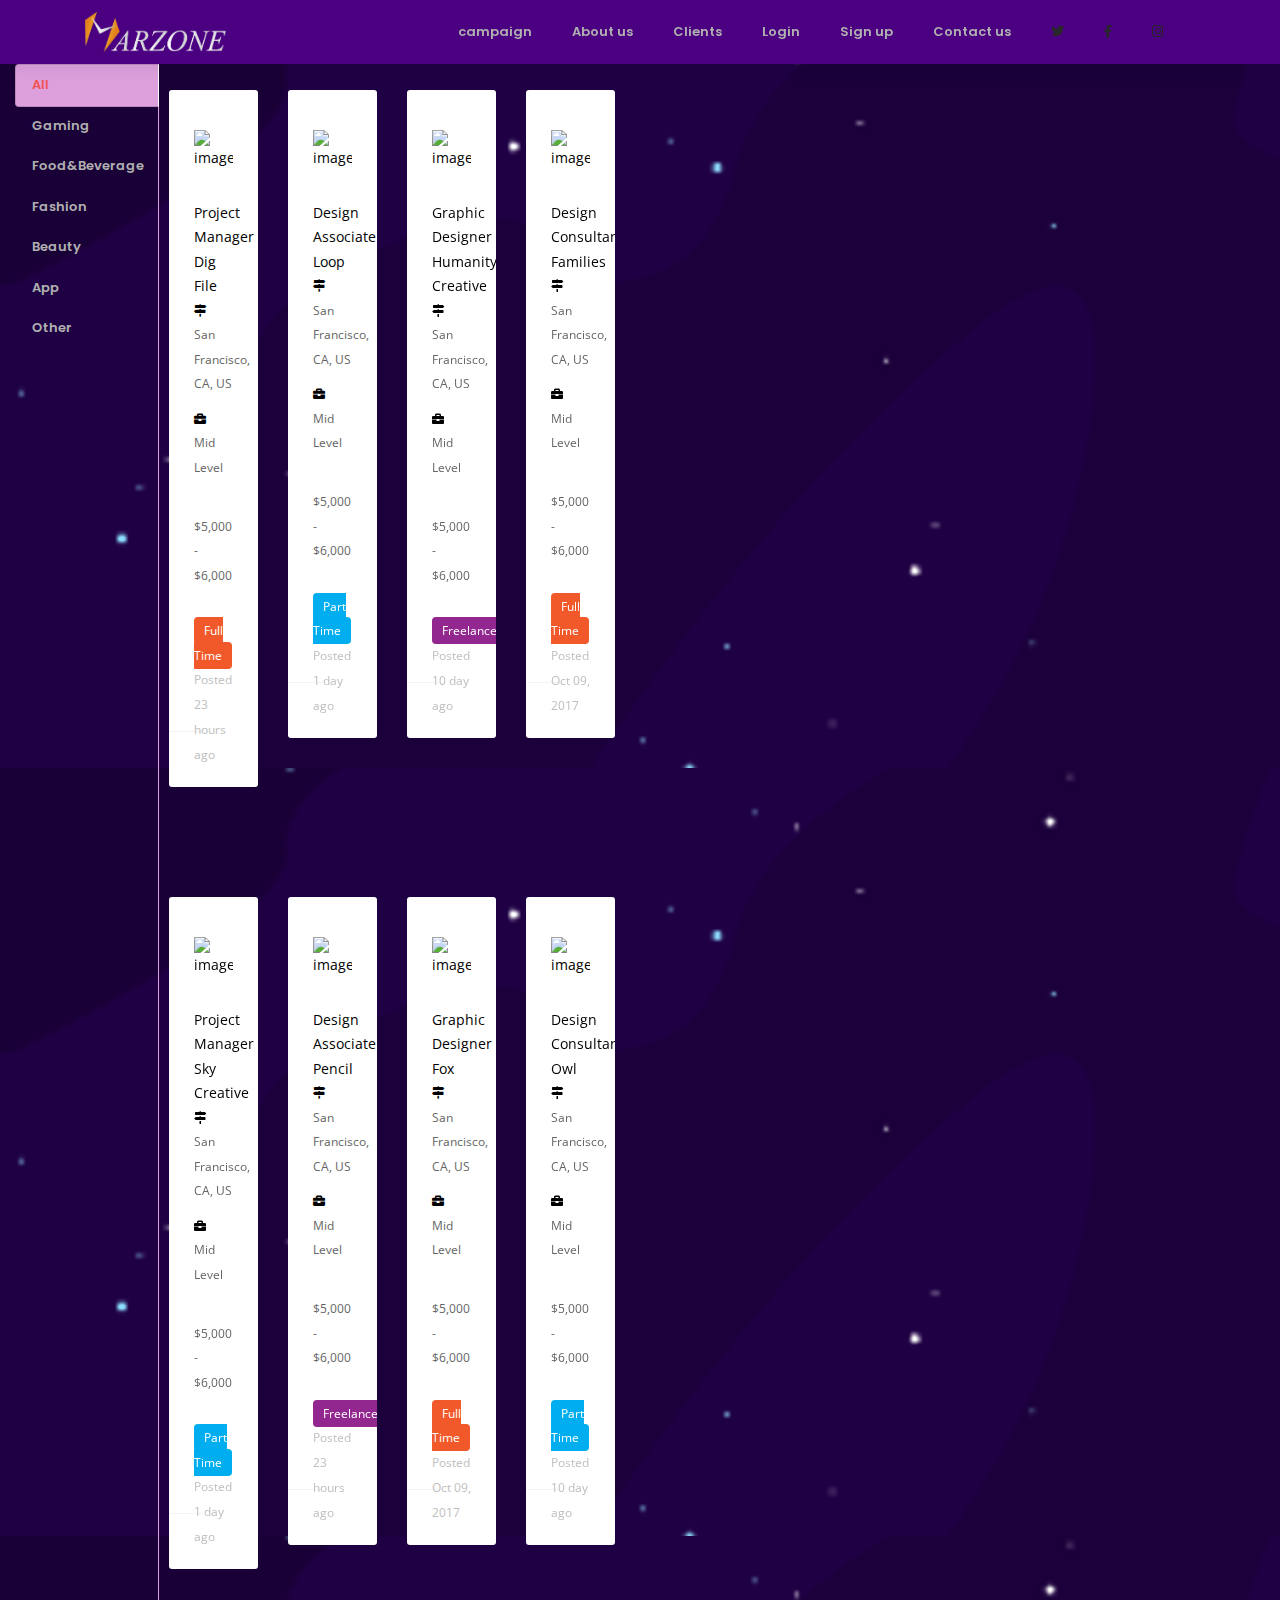
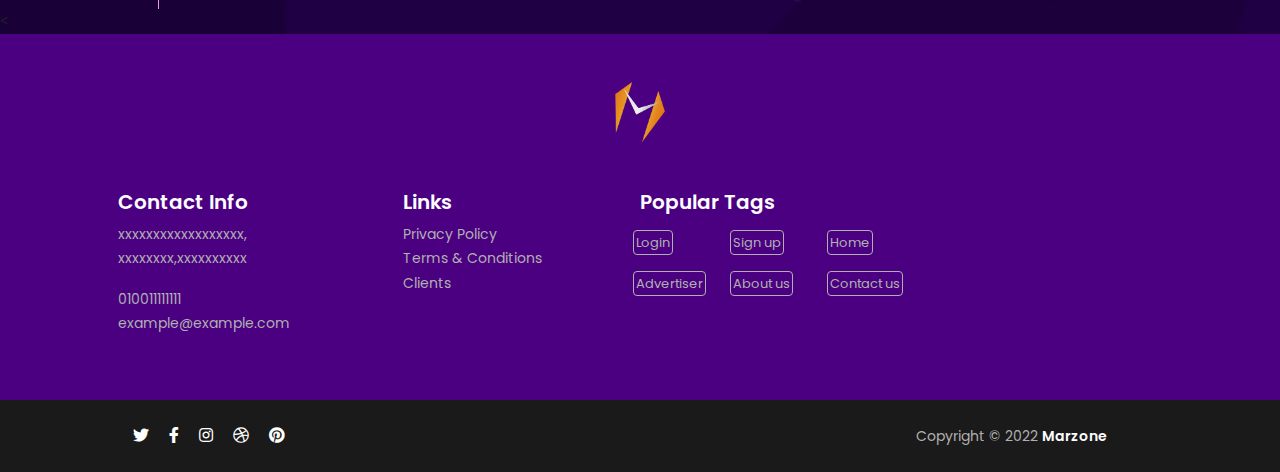
==== commit ae3d8045: "marzone" ====
--- a/Marzone/index.html
+++ b/Marzone/index.html
@@ -39,19 +39,19 @@
                 <div class="collapse navbar-collapse justify-content-end" id="navbarNav">
                     <ul class="navbar-nav">
                         <li class="nav-item pe-md-2 pe-xl-4">
-                            <a class="nav-link text-white" href="#Campaign">campaign</a>
+                            <a class="nav-link text-white" href="index.html">campaign</a>
                         </li>
                         <li class="nav-item pe-md-2 pe-xl-4">
-                            <a class="nav-link text-white" href="#about_us">About us</a>
+                            <a class="nav-link text-white" href="about_us.html">About us</a>
                         </li>
                         <li class="nav-item pe-md-2 pe-xl-4">
-                            <a class="nav-link text-white" href="#Clients">Clients</a>
+                            <a class="nav-link text-white" href="about_us.html">Clients</a>
                         </li>                     
                    		 <li class="nav-item pe-md-2 pe-xl-4">
-                            <a class="nav-link text-white" href="#Login">Login</a>
+                            <a class="nav-link text-white" href="login.html">Login</a>
                         </li>
                         <li class="nav-item pe-md-2 pe-xl-4">
-                            <a class="nav-link text-white" href="#Signup">Sign up</a>
+                            <a class="nav-link text-white" href="login.html">Sign up</a>
                         </li>
                         <li class="nav-item pe-md-2 pe-xl-4">
                             <a class="nav-link text-white" href="#contact">Contact us</a>
@@ -69,6 +69,7 @@
                 </div>
             </div>
         </nav>
+
  
 <!-----------MenuBar-------------->
 
@@ -845,22 +846,22 @@
                     <h4 class="footer-title text-white">Popular Tags</h4>
                     <div class="row mt-3 pe-lg-4">
                         <div class="col-4 col-md-6 col-lg-4 px-2 mb-3">
-                            <div class="tag rounded">Login</div>
+                            <a class="tag rounded" href="login.html">Login</a>
                         </div>
                         <div class="col-4 col-md-6 col-lg-4 px-2 mb-3">
-                            <div class="tag rounded">Sign up</div>
+                            <a class="tag rounded" href="login.html">Sign up</a>
                         </div>
                         <div class="col-4 col-md-6 col-lg-4 px-2 mb-3">
-                            <div class="tag rounded">Home</div>
+                            <a class="tag rounded">Home</a>
                         </div>
                         <div class="col-4 col-md-6 col-lg-4 px-2 mb-3">
-                            <div class="tag rounded">Advertiser</div>
+                            <a class="tag rounded">Advertiser</a>
                         </div>
                         <div class="col-4 col-md-6 col-lg-4 px-2 mb-3">
-                            <div class="tag rounded">About us</div>
+                            <a class="tag rounded" href="about_us.html" >About us</a>
                         </div>
                         <div class="col-4 col-md-6 col-lg-4 px-2 mb-3">
-                            <div class="tag rounded">Contact us</div>
+                            <a class="tag rounded">Contact us</a>
                         </div>
                      
                         </div>
--- a/Marzone/css/styles.css
+++ b/Marzone/css/styles.css
@@ -86,8 +86,8 @@
 }
 
 .job-item {
-margin-left: auto;    margin-top: 5rem;
-
+    
+    margin-top: 5rem;
     border-radius: 3px;
     position: relative;
     margin-bottom: 30px;
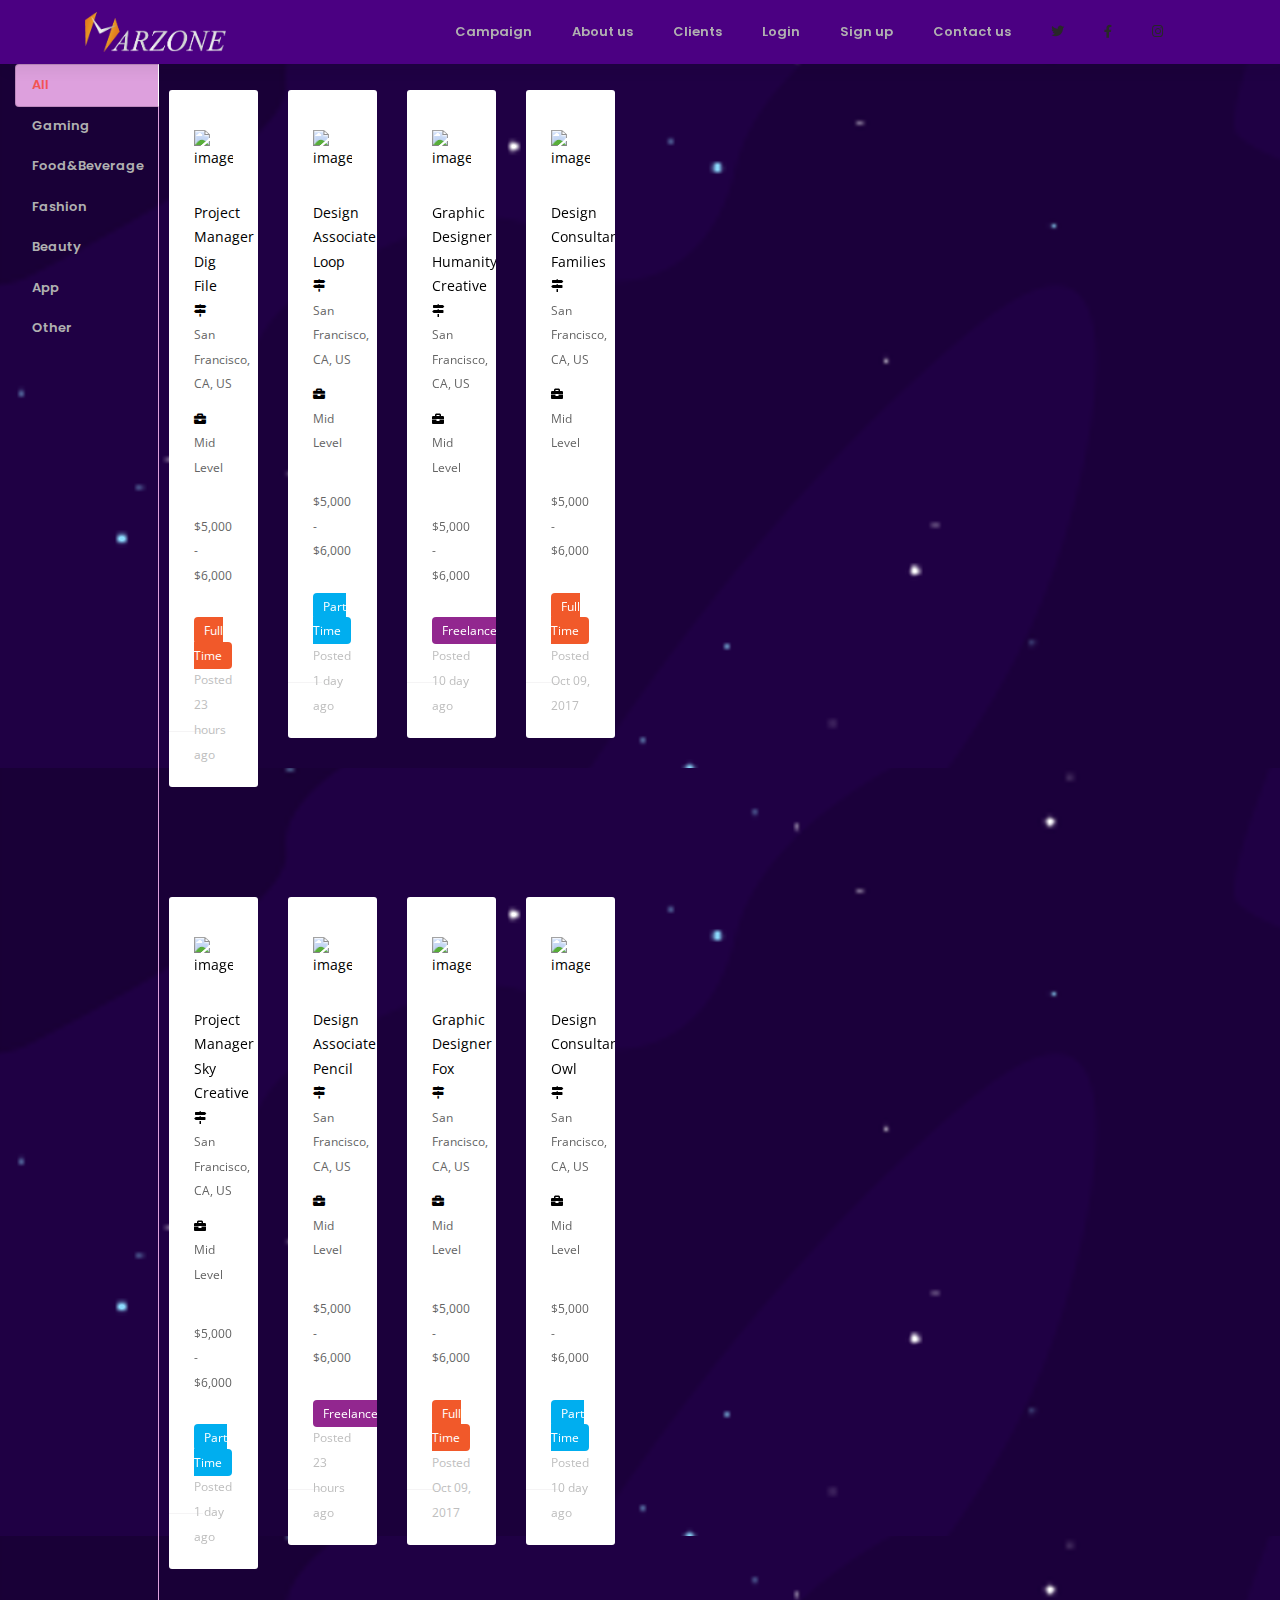
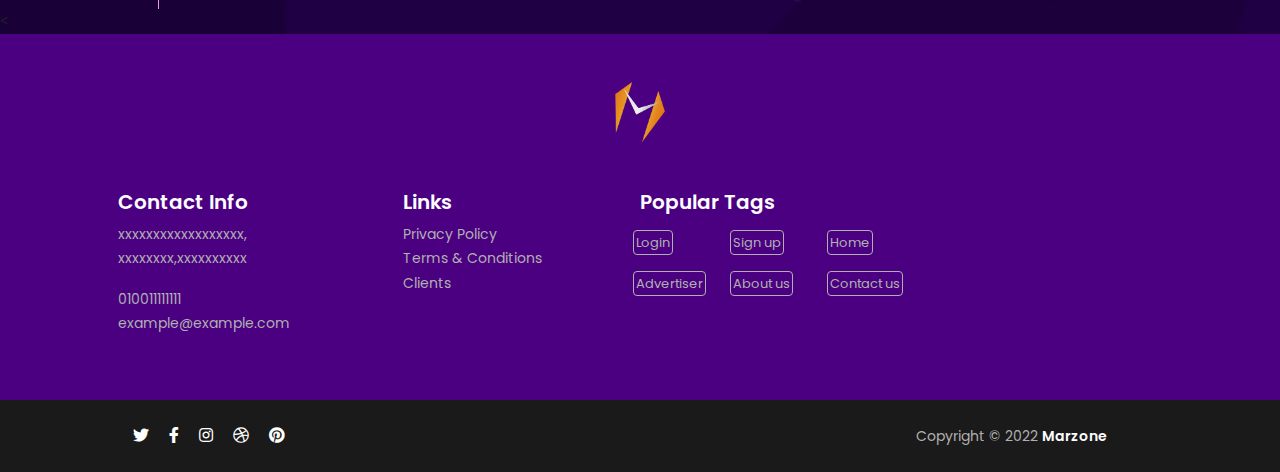
==== commit 1ca63d66: "marzone" ====
--- a/Marzone/index.html
+++ b/Marzone/index.html
@@ -39,7 +39,7 @@
                 <div class="collapse navbar-collapse justify-content-end" id="navbarNav">
                     <ul class="navbar-nav">
                         <li class="nav-item pe-md-2 pe-xl-4">
-                            <a class="nav-link text-white" href="index.html">campaign</a>
+                            <a class="nav-link text-white" href="index.html">Campaign</a>
                         </li>
                         <li class="nav-item pe-md-2 pe-xl-4">
                             <a class="nav-link text-white" href="about_us.html">About us</a>
